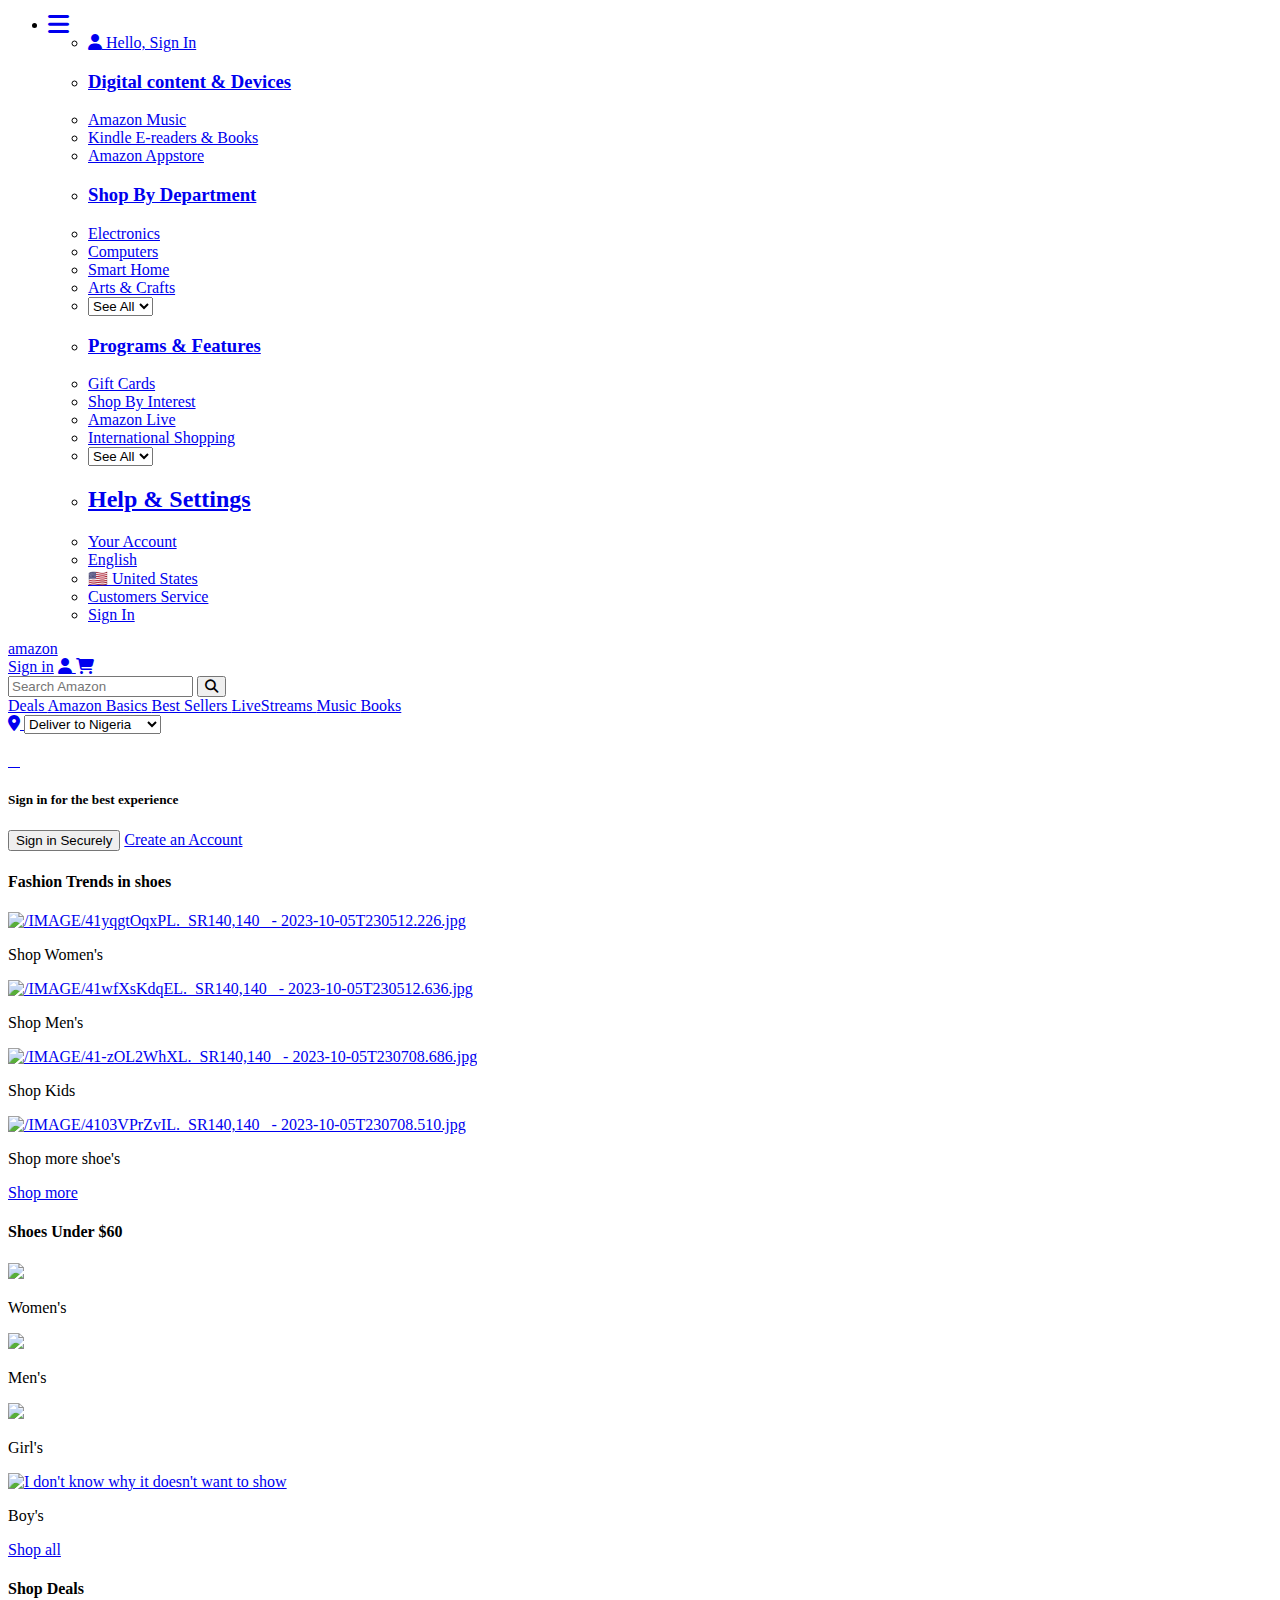
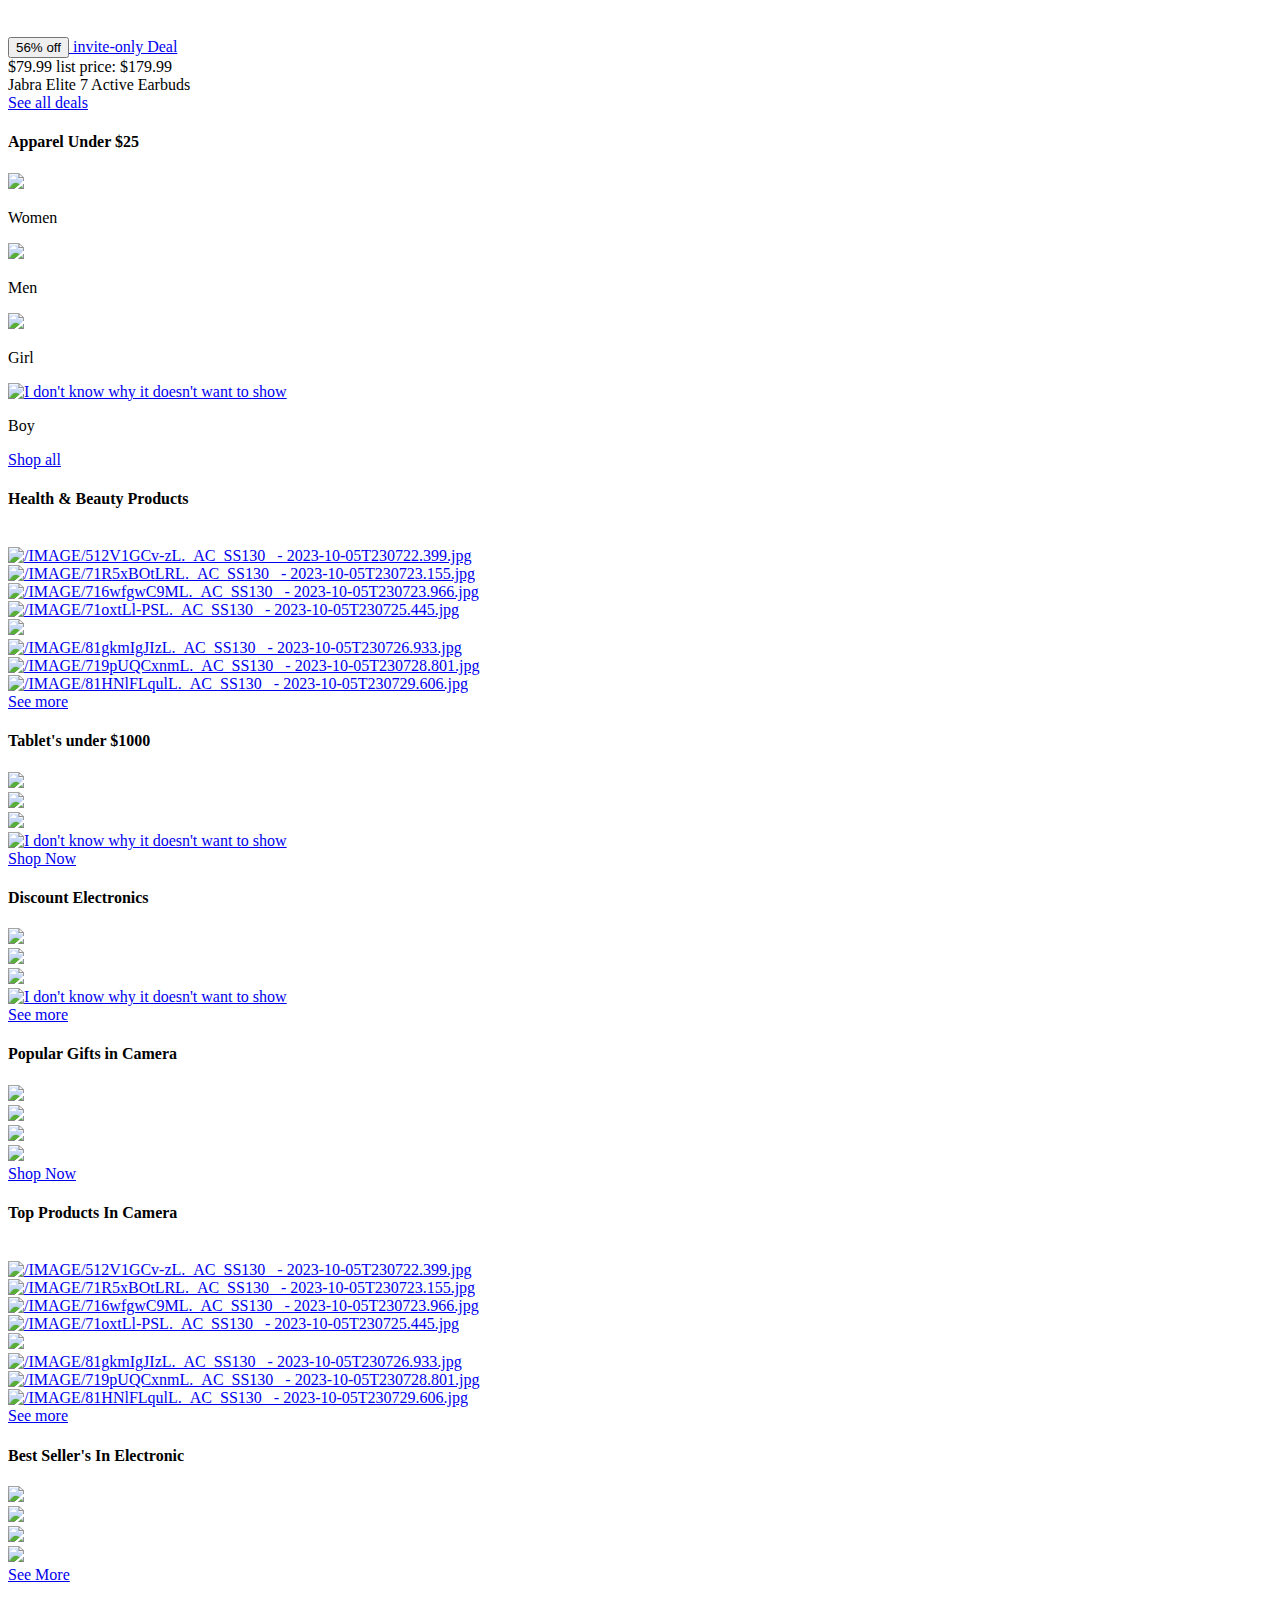
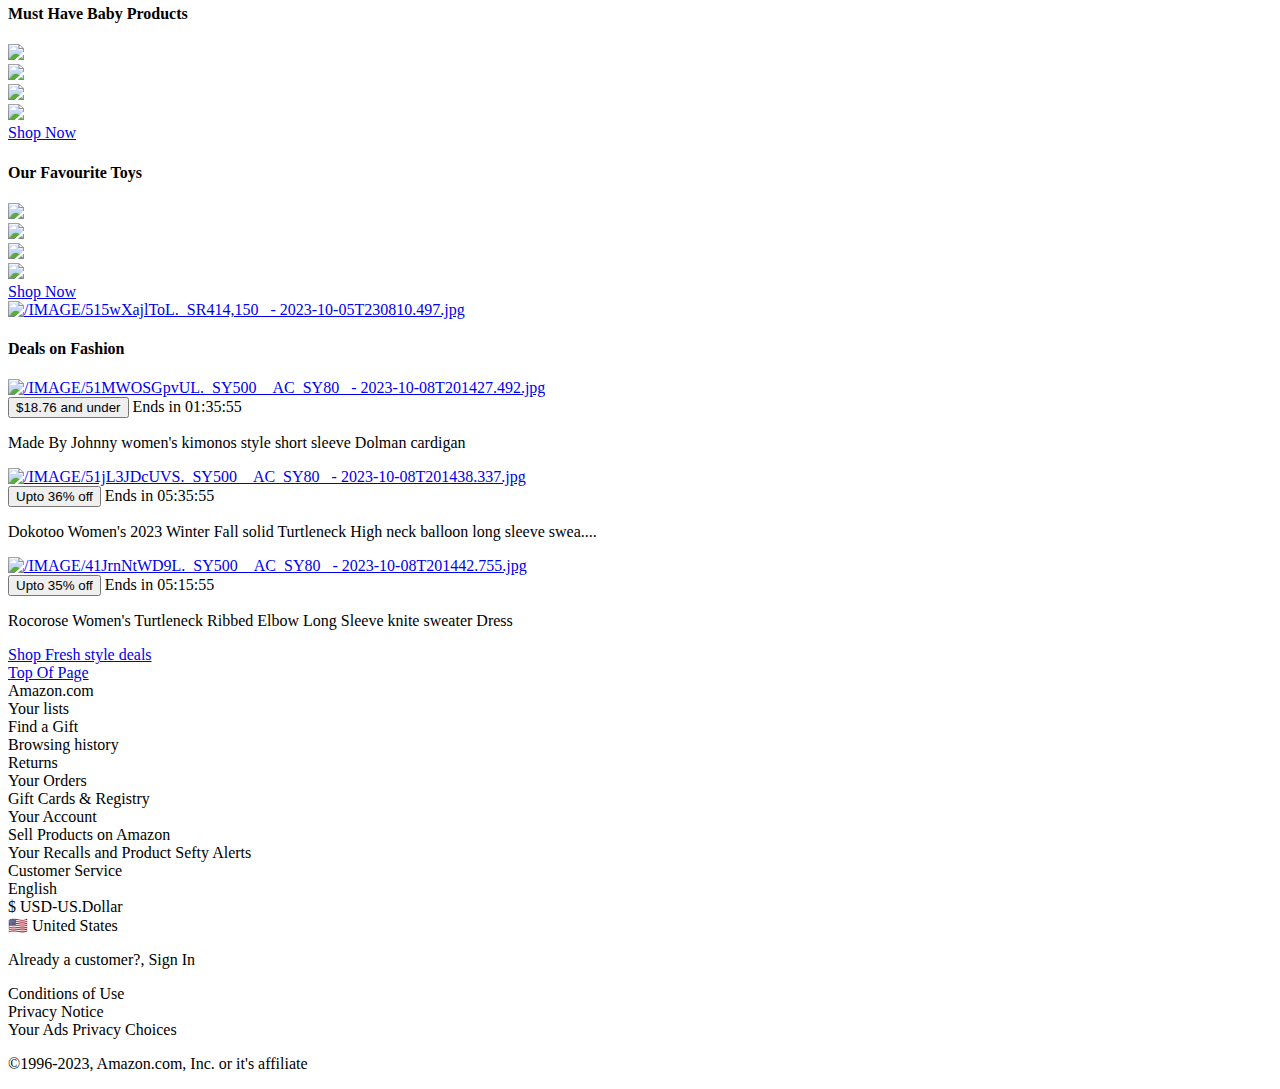
==== index.html @ 9508f8d6 "Rename amazon.html to index.html" ====
<!DOCTYPE html>
<html>

<head>
  <meta charset="UTF-8">
  <meta name="viewport" content="width=device-width, initial-scale=1">
  <link rel="stylesheet" href="/CSS/amazon.css">
  <link rel="stylesheet" href="/CSS/amazon-side-bar.css">
   <link rel="stylesheet" href="https://cdnjs.cloudflare.com/ajax/libs/font-awesome/6.4.2/css/all.min.css"/>
  <title>amazon</title>
</head>

<body>
  
  <!---------------------------------------
  I CREATED ONE DIV THAT CONTAINS 3 DIV INSIDE.
  WHICH IS MY NAVBAR, SEARCH-BAR AND HEADER
  ----------------------------------------->
<div class="container">
  <div class="nav">
    <!------------------------------
    MY NAVBAR HAS TWO DIV INSIDE
    WHICH IS NAVBAR-1 & NAVBAR-2
    -------------------------------->
    
    <div class="navbar-1">
      <div>
        <ul>
        <li class="navbar-">
          
          <a href="#" class="">
            <i class="fa-solid fa-bars fa-xl"></i>
          </a>
          <ul class="side-color">
            <li class="Signup-in-sidebar">
              <a href="#" class="user">
                 <i class="fa-solid fa-user">
                  </i>
                  <span> Hello, Sign In
                  </span>
              </a>
            </li>
   <!------- 
   FIRST BOX
   --------->
            <div class="box-nav-1">
             <li>
              <a href="#">
                <h3> Digital content & Devices
                </h3>
              </a>
            </li>
             <li>
              <a href="#"> Amazon Music </a>
            </li>
             <li>
              <a href="#"> Kindle E-readers & Books
              </a>
            </li>
             <li>
                <a href="#"> Amazon Appstore </a>
            </li>
            </div>
    <!------------------------
      SECOND BOX STARTS
    -------------------------->
            <div class="box-nav-2">
             <li>
              <a href="#"> 
                 <h3> Shop By   Department
                 </h3> 
              </a>
            </li>
             <li>
              <a href="#"> Electronics </a>
            </li>
             <li>
              <a href="#"> Computers </a>
            </li>
             <li>
              <a href="#"> Smart Home </a>
            </li>
             <li>
              <a href="#"> Arts & Crafts
              </a>
            </li>
             <li>
              <a href="#">
                <select>
                  <option value="See All">
                    See All
                  </option>
                </select>
              </a>
            </li>
            </div>
            <div class="box-nav-2">
             <li>
              <a href="#">
                <h3>
                  Programs & Features 
                </h2>
              </a>
            </li>
             <li>
              <a href="#"> Gift Cards </a>
            </li>
             <li>
              <a href="#"> Shop By Interest
              </a>
            </li>
             <li>
              <a href="#"> Amazon Live </a>
            </li>
             <li>
              <a href="#"> International
               Shopping
              </a>
            </li>
             <li>
              <select>
                <option value="See All">See All
                </option>
              </select>
            </li>
            </div>
            <div class="box-nav-2">
             <li>
              <a href="#"> 
               <h2> Help & Settings </h2>
              </a>
            </li>
             <li>
              <a href="#"> Your Account </a>
            </li>
             <li>
              <a href="#"> English </a>
            </li>
             <li>
              <a href="#"> 
              🇺🇸 United States  
              </a>
            </li>
             <li>
              <a href="#"> 
              Customers Service 
              </a>
            </li>
             <li>
              <a href="#"> Sign In </a>
            </li>
          </ul>
        </li>
      </ul>
      </div>
      <div>
        <a href="#" class="logo"> amazon 
        </a>
      </div>
    </div>
    <div class="navbar-2">
      <a href="#"> Sign in</a>
      <a href="#">
        <i class="fa-solid fa-user"></i>
      </a>
      <a href="#">
        <i class="fa-solid fa-cart-shopping">
        </i> 
      </a>
    </div>
  </div>
  <!--------------------------------------
  MY SEARCH BAR
  -------------------------------------->
  <div class="search-bar">
    <input type="search" placeholder="Search Amazon ">
    <button type="submit">
        <i class="fa-solid fa-magnifying-glass">
    </i>
    </button>
  </div>
  <header class="head">
    <a href="#">
      Deals
    </a>
     <a href="#">
      Amazon Basics
    </a>
     <a href="#">
      Best Sellers
    </a>
     <a href="#">
      LiveStreams
    </a>
     <a href="#">
      Music
    </a>
     <a href="#">
      Books
    </a>
  </header>
</div>
<!--------------------------------------
               LOCATION
 ONLY ONE DIV WITH MULTIPLE SELECT OPTIONS 
-------------------------------------->
<div class="location">
  <a href="#">
      <i class="fa-solid fa-location-dot">
      </i>
  </a>
  <select class="locate">
    <option class=""> Deliver to Nigeria
    </option>
    <option class=""> Deliver to U.S
    </option>
    <option class=""> Deliver to U.K
    </option>
    <option class=""> Deliver to Canada 
    </option>
    <option class=""> Deliver to Australia
    </option>
    <option class=""> Deliver to Germany 
    </option>
    
  </select>
</div>

<!--------------------------------------
         FIRST IMAGE AND FIRST ROLL
-------------------------------------->
<div class="first-img">
  
  <a href="#">
    <img class="bkg-1" src="/IMAGE/background.jpeg" alt=""> 
  </a>
 
<div class="on-bkg">
    <a href="#">
    <img class="in-bkg" src="/IMAGE/download (1) (5).jpeg" alt="">
  </a>
  <a href="#">
    <img class="in-bkg" src="/IMAGE/download (1) (4).jpeg" alt="">
  </a>
  <a href="#">
    <img class="in-bkg" src="/IMAGE/download (1) (3).jpeg" alt="">
  </a>
  <a href="#">
    <img  class="in-bkg" src="/IMAGE/download (1) (2).jpeg" alt="">
  </a>
</div>
</div>

<!--------------------------------------
      SIGN IN & CREATE ACCOUNT DIV
-------------------------------------->
<div class="sign-in">
  <h5> Sign in for the best experience </h5>
 <button type="submit"> Sign in Securely
 </button>
 <a href="#"> Create an Account </a>
</div>

<!--------------------------------------
     GALLERY OR SHOWCASE OF PRODUCTS
     AVAILABLE FOR BUYERS 
-------------------------------------->


<div class="gallery-1">
   <div class="box">
     <h4> Fashion Trends in shoes </h4>
     <div class="in-box">
       <div>
         <a href="#">
           <img src="/IMAGE/41yqgtOqxPL._SR140,140_ - 2023-10-05T230512.226.jpg" alt="/IMAGE/41yqgtOqxPL._SR140,140_ - 2023-10-05T230512.226.jpg">
         </a>
         <p>Shop Women's </p>
       </div>
       <div>
         <a href="#">
           <img src="/IMAGE/41wfXsKdqEL._SR140,140_ - 2023-10-05T230512.636.jpg" alt="/IMAGE/41wfXsKdqEL._SR140,140_ - 2023-10-05T230512.636.jpg">
         </a>
         <p> Shop Men's </p>
       </div>
     </div>
     <div class="in-box">
       <div>
         <a href="#">
           <img src="/IMAGE/41-zOL2WhXL._SR140,140_ - 2023-10-05T230708.686.jpg" alt="/IMAGE/41-zOL2WhXL._SR140,140_ - 2023-10-05T230708.686.jpg">
         </a>
        <p> Shop Kids </p>
       </div>
       <div>
         <a href="#">
           <img src="/IMAGE/4103VPrZvIL._SR140,140_ - 2023-10-05T230708.510.jpg" alt="/IMAGE/4103VPrZvIL._SR140,140_ - 2023-10-05T230708.510.jpg">
         </a>
         <p> Shop more shoe's</p>
       </div>
     </div>
     <span>
       <a href="#"> Shop more </a>
     </span>
   </div>
   <!---------------------------------
       SECOND BOX BUT I GAVE THEM SAME
       CLASS THAT'S SAME STYLING 
   ---------------------------------->
   
   <div class="box">
     <h4> Shoes Under $60 </h4>
     <div class="in-box">
       <div>
         <a href="#">
           <img src="/IMAGE/3170xCVr26L._SR140,140_ - 2023-10-05T230709.018.jpg">
         </a>
         <p> Women's </p>
       </div>
       <div>
         <a href="#">
           <img src="/IMAGE/61netzbPw4L._SR140,140_.png.jpg">
         </a>
         <p>  Men's </p>
       </div>
     </div>
     <div class="in-box">
       <div>
         <a href="#">
           <img src="/IMAGE/31dhX4v0z6L._SR140,140_ - 2023-10-05T230711.641.jpg">
         </a>
        <p> Girl's </p>
       </div>
       <div>
         <a href="#">
           <img src="/IMAGE/31ANw+xlmCL._SR140,140_ - 2023-10-05T230713.730.jpg" alt="I don't know why it doesn't want to show">
         </a>
         <p> Boy's</p>
       </div>
     </div>
     <span>
       <a href="#"> Shop all </a>
     </span>
   </div>
   
   <!--------------------------------
     3RD BOX 
   ---------------------------------->
   
   <div class="box-3">
     <h4> Shop Deals</h4>
     <div class="earburd">
       <a href="#">
         <img src="/IMAGE/41WslKIDHaL._AC_SY230_ - 2023-10-05T230715.438.jpg" alt="">
       </a>
     </div>
     <div>
       <div class="inbox-3">
         <a href="#"> 
           <button type="submit">
             56% off
           </button>
         </a>
         <a href="#">
           invite-only Deal
         </a>
       </div>
        <div class="inbox-3s"> 
          $79.99 list price:
              <span>$179.99</span>
        </div>
       <div class="inbox-3s">
         Jabra Elite 7 Active Earbuds 
       </div>
     </div>
     <span>
       <a href="#"> See all deals  </a>
     </span>
   </div>
   <!--------------------------------
   4TH BOX SAME AS 1&2
   ---------------------------------->
   <div class="box">
     <h4> Apparel Under $25 </h4>
     <div class="in-box">
       <div>
         <a href="#">
           <img src="/IMAGE/31Of9cXB89L._SR140,140_ - 2023-10-05T230716.353.jpg">
         </a>
         <p> Women </p>
       </div>
       <div>
         <a href="#">
           <img src="/IMAGE/61t4RMEeDlL._SR140,140_ - 2023-10-05T230716.780.jpg">
         </a>
         <p>  Men </p>
       </div>
     </div>
     <div class="in-box">
       <div>
         <a href="#">
           <img src="/IMAGE/61GQiWq-84L._SR140,140_ - 2023-10-05T230717.099.jpg">
         </a>
        <p> Girl </p>
       </div>
       <div>
         <a href="#">
           <img src="/IMAGE/61VkgU12HoL._SR140,140_ - 2023-10-05T230717.793.jpg" alt="I don't know why it doesn't want to show">
         </a>
         <p> Boy </p>
       </div>
     </div>
     <span>
       <a href="#"> Shop all </a>
     </span>
   </div>
   
   <!-------------------------------------
            5TH SAME WITH 9TH BOX
   ------------------------------------->
   <div class="box">
     <h4> Health & Beauty Products </h4>
     <div class="in-box-5">
       <div class="in-box-5bkg">
         <a href="#">
           <img src="/IMAGE/61Kn597KGkL._AC_SS130_ - 2023-10-05T230720.346.jpg" alt="">
         </a>
       </div>
       <div class="in-box-5bkg">
         <a href="#">
           <img src="/IMAGE/512V1GCv-zL._AC_SS130_ - 2023-10-05T230722.399.jpg" alt="/IMAGE/512V1GCv-zL._AC_SS130_ - 2023-10-05T230722.399.jpg">
         </a>
       </div>
       <div class="in-box-5bkg">
         <a href="#">
           <img src="/IMAGE/71R5xBOtLRL._AC_SS130_ - 2023-10-05T230723.155.jpg" alt="/IMAGE/71R5xBOtLRL._AC_SS130_ - 2023-10-05T230723.155.jpg">
         </a>
       </div>
     </div>
     <div class="in-box-5">
       <div class="in-box-5bkg">
         <a href="#">
           <img src="/IMAGE/716wfgwC9ML._AC_SS130_ - 2023-10-05T230723.966.jpg" alt="/IMAGE/716wfgwC9ML._AC_SS130_ - 2023-10-05T230723.966.jpg">
         </a>
       </div>
       <div class="in-box-5bkg">
         <a href="#">
           <img src="/IMAGE/71oxtLl-PSL._AC_SS130_ - 2023-10-05T230725.445.jpg" alt="/IMAGE/71oxtLl-PSL._AC_SS130_ - 2023-10-05T230725.445.jpg">
         </a>
       </div>
       <div class="in-box-5bkg">
         <a href="#">
           <img src="/IMAGE/61qBrVK+i0L._AC_SS130_ - 2023-10-05T230726.320.jpg">
         </a>
       </div>
     </div>
     <div class="in-box-5">
       <div class="in-box-5bkg">
         <a href="#">
           <img src="/IMAGE/81gkmIgJIzL._AC_SS130_ - 2023-10-05T230726.933.jpg" alt="/IMAGE/81gkmIgJIzL._AC_SS130_ - 2023-10-05T230726.933.jpg">
         </a>
       </div>
       <div class="in-box-5bkg">
         <a href="#">
           <img src="/IMAGE/719pUQCxnmL._AC_SS130_ - 2023-10-05T230728.801.jpg" alt="/IMAGE/719pUQCxnmL._AC_SS130_ - 2023-10-05T230728.801.jpg">
         </a>
       </div>
       <div class="in-box-5bkg">
         <a href="#">
           <img src="/IMAGE/81HNlFLqulL._AC_SS130_ - 2023-10-05T230729.606.jpg" alt="/IMAGE/81HNlFLqulL._AC_SS130_ - 2023-10-05T230729.606.jpg">
         </a>
       </div>
     </div>
     <span>
       <a href="#"> See more</a>
     </span>
   </div>
   
   <!--------------------------------
    6TH BOX SAME TO 8TH,10th To 12th
   ---------------------------------->
      <div class="box">
     <h4> Tablet's under $1000</h4>
     <div class="in-box-6">
       <div class="in-box-6bkg">
         <a href="#">
           <img src="/IMAGE/61uHJ+pWHSL._AC_SY200_ - 2023-10-05T230731.244.jpg">
         </a>
       </div>
       <div class="in-box-6bkg">
         <a href="#">
           <img src="/IMAGE/81cDWPM4g7L._AC_SY200_ - 2023-10-05T230731.806.jpg">
         </a>
       </div>
     </div>
     <div class="in-box-6">
       <div class="in-box-6bkg">
         <a href="#">
           <img src="/IMAGE/719TQzVYvIL._AC_SY200_ - 2023-10-05T230733.222.jpg">
         </a>
       </div>
       <div class="in-box-6bkg">
         <a href="#">
           <img src="/IMAGE/4163VZUEVjL._AC_SY200_ - 2023-10-05T230733.916.jpg" alt="I don't know why it doesn't want to show">
         </a>
       </div>
     </div>
     <span>
       <a href="#"> Shop Now</a>
     </span>
   </div>
   
   <!--------------------------------
           7TH BOX SAME TO 8TH&6TH
   ---------------------------------->
   
   <div class="box">
     <h4> Discount Electronics </h4>
     <div class="in-box-6">
       <div class="in-box-6bkg">
         <a href="#">
           <img src="/IMAGE/51gjMtOQYoL._AC_SY200_ - 2023-10-05T230736.029.jpg">
         </a>
       </div>
       <div class="in-box-6bkg">
         <a href="#">
           <img src="/IMAGE/613ntyrMEdL._AC_SY200_ - 2023-10-05T230737.191.jpg">
         </a>
       </div>
     </div>
     <div class="in-box-6">
       <div class="in-box-6bkg">
         <a href="#">
           <img src="/IMAGE/51MiWoHlRXL._AC_SY200_ - 2023-10-05T230738.204.jpg">
         </a>
       </div>
       <div class="in-box-6bkg">
         <a href="#">
           <img src="/IMAGE/51r8ko5WAvL._AC_SY200_ - 2023-10-05T230739.130.jpg" alt="I don't know why it doesn't want to show">
         </a>
       </div>
     </div>
     <span>
       <a href="#"> See more </a>
     </span>
   </div>
   
   <!--------------------------------
       8TH BOX SAME TO 7TH & 6TH
   ---------------------------------->
   
   <div class="box">
     <h4> Popular Gifts in Camera</h4>
     <div class="in-box-6">
       <div class="in-box-6bkg">
         <a href="#">
           <img src="/IMAGE/81BCS8w0v9L._AC_SY200_ - 2023-10-05T230739.892.jpg">
         </a>
       </div>
       <div class="in-box-6bkg">
         <a href="#">
           <img src="/IMAGE/71DbaudYCGL._AC_SY200_ - 2023-10-05T230740.536.jpg">
         </a>
       </div>
     </div>
     <div class="in-box-6">
       <div class="in-box-6bkg">
         <a href="#">
           <img src="/IMAGE/71IV1+3trUL._AC_SY200_ - 2023-10-05T230744.102.jpg">
         </a>
       </div>
       <div class="in-box-6bkg">
         <a href="#">
           <img src="/IMAGE/71W1KvLH3sL._AC_SY200_ - 2023-10-05T230744.294.jpg">
         </a>
       </div>
     </div>
     <span>
       <a href="#"> Shop Now </a>
     </span>
   </div>
   
  <!-------------------------------------
            9TH SAME WITH 5TH BOX
   ------------------------------------->
   <div class="box">
     <h4> Top Products In Camera </h4>
     <div class="in-box-5">
       <div class="in-box-5bkg">
         <a href="#">
           <img src="/IMAGE/81hd-Uv787L._AC_SS130_ - 2023-10-05T230744.438.jpg" alt="">
         </a>
       </div>
       <div class="in-box-5bkg">
         <a href="#">
           <img src="/IMAGE/911UKZb5yNL._AC_SS130_ - 2023-10-05T230747.879.jpg" alt="/IMAGE/512V1GCv-zL._AC_SS130_ - 2023-10-05T230722.399.jpg">
         </a>
       </div>
       <div class="in-box-5bkg">
         <a href="#">
           <img src="/IMAGE/51IbIneFnoL._AC_SS130_ - 2023-10-08T142140.276.jpg" alt="/IMAGE/71R5xBOtLRL._AC_SS130_ - 2023-10-05T230723.155.jpg">
         </a>
       </div>
     </div>
     <div class="in-box-5">
       <div class="in-box-5bkg">
         <a href="#">
           <img src="/IMAGE/71qVAm22o7L._AC_SS130_ - 2023-10-05T230749.294.jpg" alt="/IMAGE/716wfgwC9ML._AC_SS130_ - 2023-10-05T230723.966.jpg">
         </a>
       </div>
       <div class="in-box-5bkg">
         <a href="#">
           <img src="/IMAGE/51We5oIVy-L._AC_SS130_ - 2023-10-05T230748.428.jpg" alt="/IMAGE/71oxtLl-PSL._AC_SS130_ - 2023-10-05T230725.445.jpg">
         </a>
       </div>
       <div class="in-box-5bkg">
         <a href="#">
           <img src="/IMAGE/61qBrVK+i0L._AC_SS130_ - 2023-10-05T230726.320.jpg">
         </a>
       </div>
     </div>
     <div class="in-box-5">
       <div class="in-box-5bkg">
         <a href="#">
           <img src="/IMAGE/81jUGQPb96L._AC_SS130_ - 2023-10-05T230750.555.jpg" alt="/IMAGE/81gkmIgJIzL._AC_SS130_ - 2023-10-05T230726.933.jpg">
         </a>
       </div>
       <div class="in-box-5bkg">
         <a href="#">
           <img src="/IMAGE/516GOgbe8KL._AC_SS130_ - 2023-10-05T230751.163.jpg" alt="/IMAGE/719pUQCxnmL._AC_SS130_ - 2023-10-05T230728.801.jpg">
         </a>
       </div>
       <div class="in-box-5bkg">
         <a href="#">
           <img src="/IMAGE/51nJAtGP1WL._AC_SS130_ - 2023-10-08T142142.462.jpg" alt="/IMAGE/81HNlFLqulL._AC_SS130_ - 2023-10-05T230729.606.jpg">
         </a>
       </div>
     </div>
     <span>
       <a href="#"> See more</a>
     </span>
   </div>
   <!--------------------------------
    10TH BOX SAME WITH 6th To 8TH.
          10th To 12th
   ---------------------------------->
   <div class="box">
     <h4> Best Seller's In Electronic </h4>
     <div class="in-box-6">
       <div class="in-box-6bkg">
         <a href="#">
           <img src="/IMAGE/71FhbNgJHnL._AC_SY200_ - 2023-10-05T230752.483.jpg">
         </a>
       </div>
       <div class="in-box-6bkg">
         <a href="#">
           <img src="/IMAGE/61gawIiuEBL._AC_SY200_ - 2023-10-05T230754.231.jpg">
         </a>
       </div>
     </div>
     <div class="in-box-6">
       <div class="in-box-6bkg">
         <a href="#">
           <img src="/IMAGE/711lDrVDlpL._AC_SY200_ - 2023-10-05T230754.542.jpg">
         </a>
       </div>
       <div class="in-box-6bkg">
         <a href="#">
           <img src="/IMAGE/71q-KKcG4aL._AC_SY200_ - 2023-10-05T230755.649.jpg">
         </a>
       </div>
     </div>
     <span>
       <a href="#"> See More</a>
     </span>
   </div>
   
      <!--------------------------------
       11TH BOX SAME WITH 6th To 8TH.
             10th & 12th
      ---------------------------------->
    <div class="box">
      <h4> Must Have Baby Products </h4>
        <div class="in-box-6">
          <div class="in-box-6bkg">
            <a href="#">
              <img src="/IMAGE/71V3-Bxqv2L._AC_SY200_ - 2023-10-05T230757.438.jpg">
            </a>
          </div>
          <div class="in-box-6bkg">
            <a href="#">
              <img src="/IMAGE/human.jpg">
            </a>
          </div>
        </div>
        <div class="in-box-6">
          <div class="in-box-6bkg">
            <a href="#">
              <img src="/IMAGE/71wNWtNb0sL._AC_SY200_ - 2023-10-05T230758.563.jpg">
            </a>
          </div>
          <div class="in-box-6bkg">
            <a href="#">
              <img src="/IMAGE/91MCnQ25QdL._AC_SY200_ - 2023-10-05T230759.569.jpg">
            </a>
          </div>
        </div>
        <span>
          <a href="#"> Shop Now </a>
        </span>
      </div>
      <!--------------------------------
       12TH BOX SAME WITH 6th To 8TH.
         10th To 11th
      ----------------------------------->
    <div class="box">
     <h4> Our Favourite Toys </h4>
      <div class="in-box-6">
        <div class="in-box-6bkg">
          <a href="#">
            <img src="/IMAGE/61-7daVNLSL._AC_SY200_ - 2023-10-05T230802.384.jpg">
          </a>
        </div>
        <div class="in-box-6bkg">
          <a href="#">
            <img src="/IMAGE/bluetoy.jpg">
          </a>
        </div>
      </div>
      <div class="in-box-6">
        <div class="in-box-6bkg">
          <a href="#">
            <img src="/IMAGE/71G3zeFg0pL._AC_SY200_ - 2023-10-05T230805.999.jpg">
          </a>
        </div>
        <div class="in-box-6bkg">
          <a href="#">
            <img src="/IMAGE/71iQwT1fk8L._AC_SY200_ - 2023-10-05T230806.489.jpg">
          </a>
        </div>
      </div>
      <span>
        <a href="#"> Shop Now</a>
      </span>
    </div>
</div>  
<div class="second-bkg">
  <a href="#">
    <img src="/IMAGE/515wXajlToL._SR414,150_ - 2023-10-05T230810.497.jpg" alt="/IMAGE/515wXajlToL._SR414,150_ - 2023-10-05T230810.497.jpg">
  </a>
</div>

<!---------------------------------------
.      LAST BOX BEFORE FOOTER
---------------------------------------->
<div class="b4-footer">
  <h4> Deals on Fashion </h4>
  <div class="box-in-b4">
    <div class="b4-img">
      <a href="#">
        <img src="/IMAGE/51MWOSGpvUL._SY500__AC_SY80_ - 2023-10-08T201427.492.jpg" alt="/IMAGE/51MWOSGpvUL._SY500__AC_SY80_ - 2023-10-08T201427.492.jpg">
      </a>
    </div>
    <div class="b4-text">
       <button type="action">
         $18.76 and under
       </button>
       <span> Ends in 01:35:55</span>
       <p> Made By Johnny women's kimonos style short sleeve Dolman cardigan
       </p>
    </div>
  </div>
  <div class="box-in-b4">
    <div class="b4-img">
      <a href="#">
        <img src="/IMAGE/51jL3JDcUVS._SY500__AC_SY80_ - 2023-10-08T201438.337.jpg" alt="/IMAGE/51jL3JDcUVS._SY500__AC_SY80_ - 2023-10-08T201438.337.jpg">
      </a>
    </div>
    <div class="b4-text">
      <button type="action">
        Upto 36% off 
      </button>
      <span> Ends in 05:35:55</span>
      <p>
        Dokotoo Women's 2023 Winter Fall solid Turtleneck High neck balloon long sleeve swea....
      </p>
    </div>
  </div>
  <div class="box-in-b4">
    <div class="b4-img">
      <a href="#">
        <img src="/IMAGE/41JrnNtWD9L._SY500__AC_SY80_ - 2023-10-08T201442.755.jpg" alt="/IMAGE/41JrnNtWD9L._SY500__AC_SY80_ - 2023-10-08T201442.755.jpg">
      </a>
    </div>
    <div class="b4-text">
      <button type="action">
        Upto 35% off
      </button>
      <span> Ends in 05:15:55</span>
      <p> Rocorose Women's Turtleneck Ribbed Elbow Long Sleeve knite sweater Dress</p>
    </div>
  </div>
  <span>
    <a href="#">
      Shop Fresh style deals
    </a>
  </span>
</div>

<!-------------------------------------
           MY FOOTER
       END OF AMAZON CLONE 
------------------------------------------>

<footer>
  <div class="top-in-footer"> 
    <a href="#"> Top Of Page  </a>
  </div>
  <div class="flex-1-infooter">
    <div class="flex-div">
      <li> Amazon.com </li>
      <li> Your lists </li>
      <li> Find a Gift </li>
      <li> Browsing history </li>
      <li> Returns </li>
    </div>
    <div>
      <li> Your Orders </li>
      <li> Gift Cards & Registry </li>
      <li> Your Account </li>
      <li> Sell Products on Amazon  </li>
      <li> Your Recalls and Product Sefty Alerts 
      </li>
      <li> Customer Service </li>
    </div>
  </div>
  <div class="last-footer">
    <div class="in-last-footer">
       <div> English </div>
       <div> $ USD-US.Dollar</div>
       <div> 🇺🇸 United States </div>
    </div>
    <p>
      Already a customer?, Sign In
    </p>
    <div class="in2-last-footer">
      <div> Conditions of Use </div>
      <div> Privacy Notice </div>
      <div> Your Ads Privacy Choices </div>
    </div>
    <p class="p2">
      ©1996-2023, Amazon.com, Inc. or it's affiliate 
    </p>
  </div>
</footer>
</body>
</html>
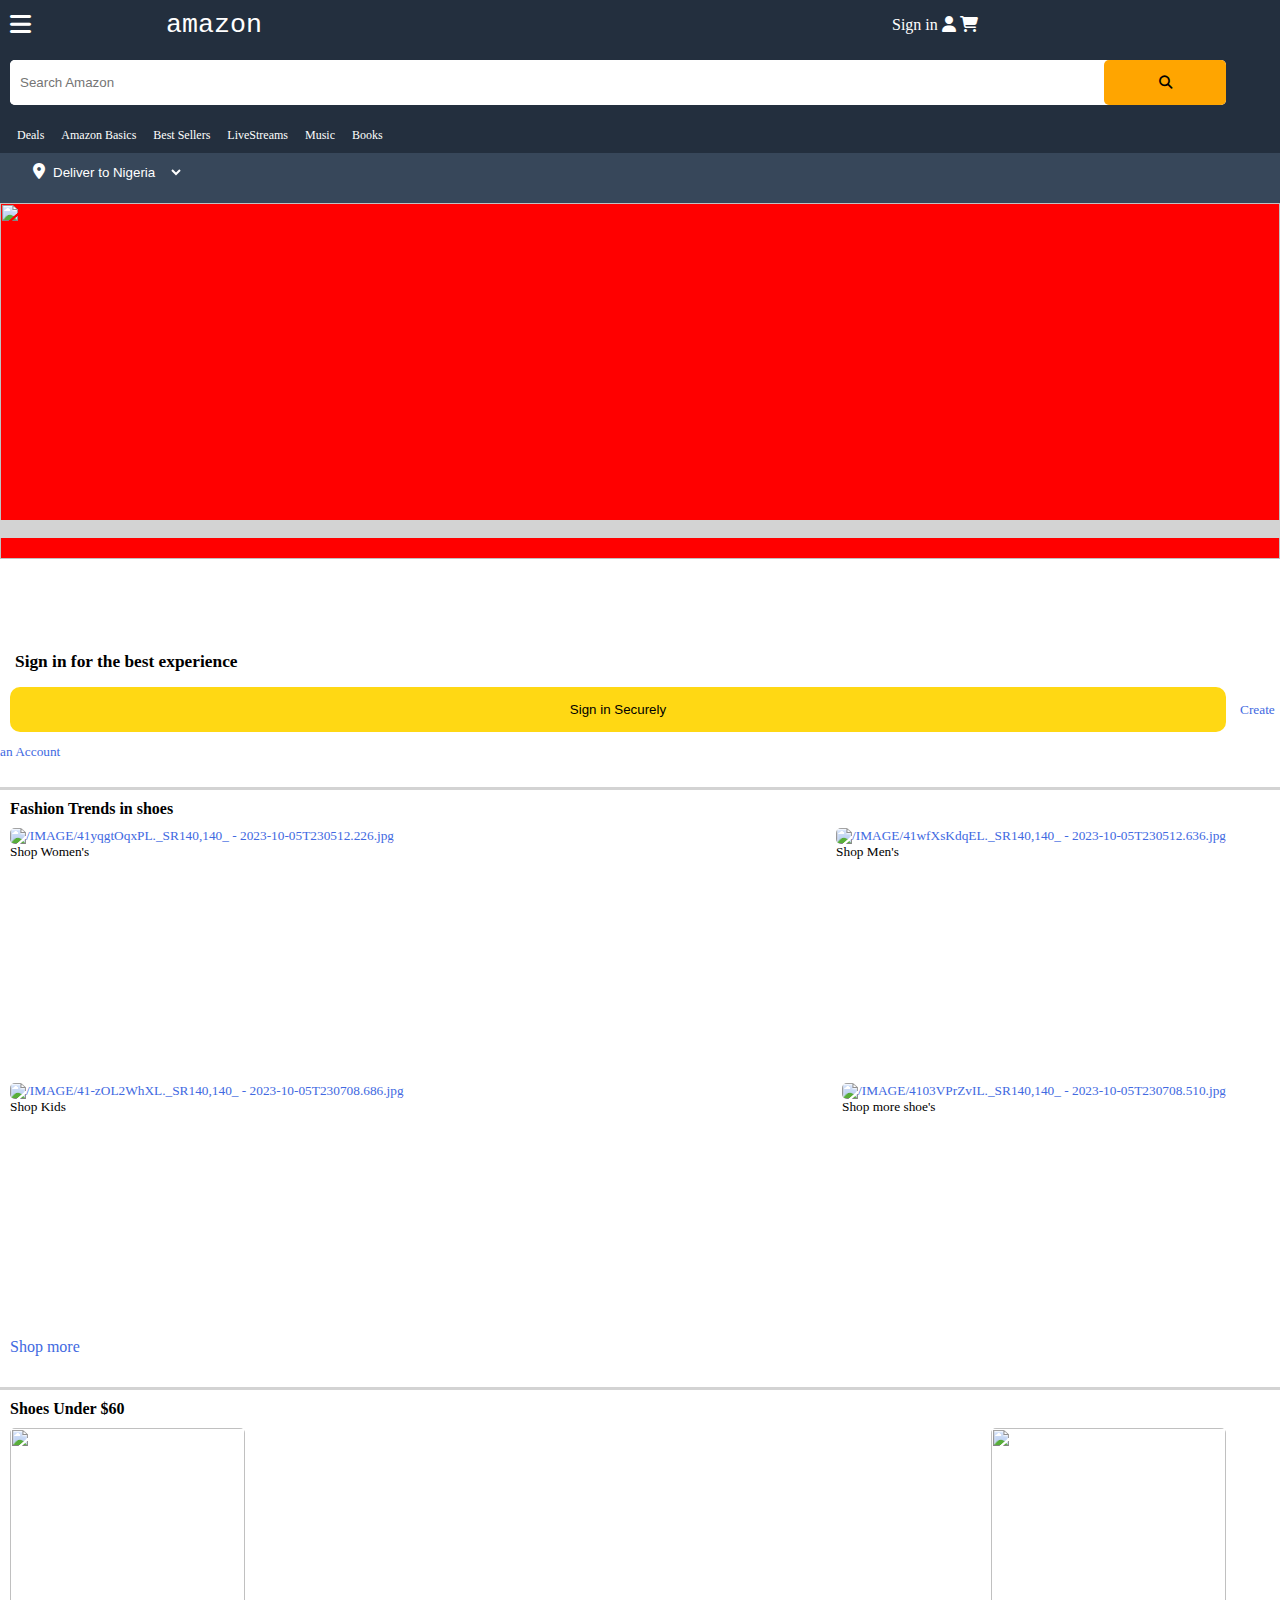
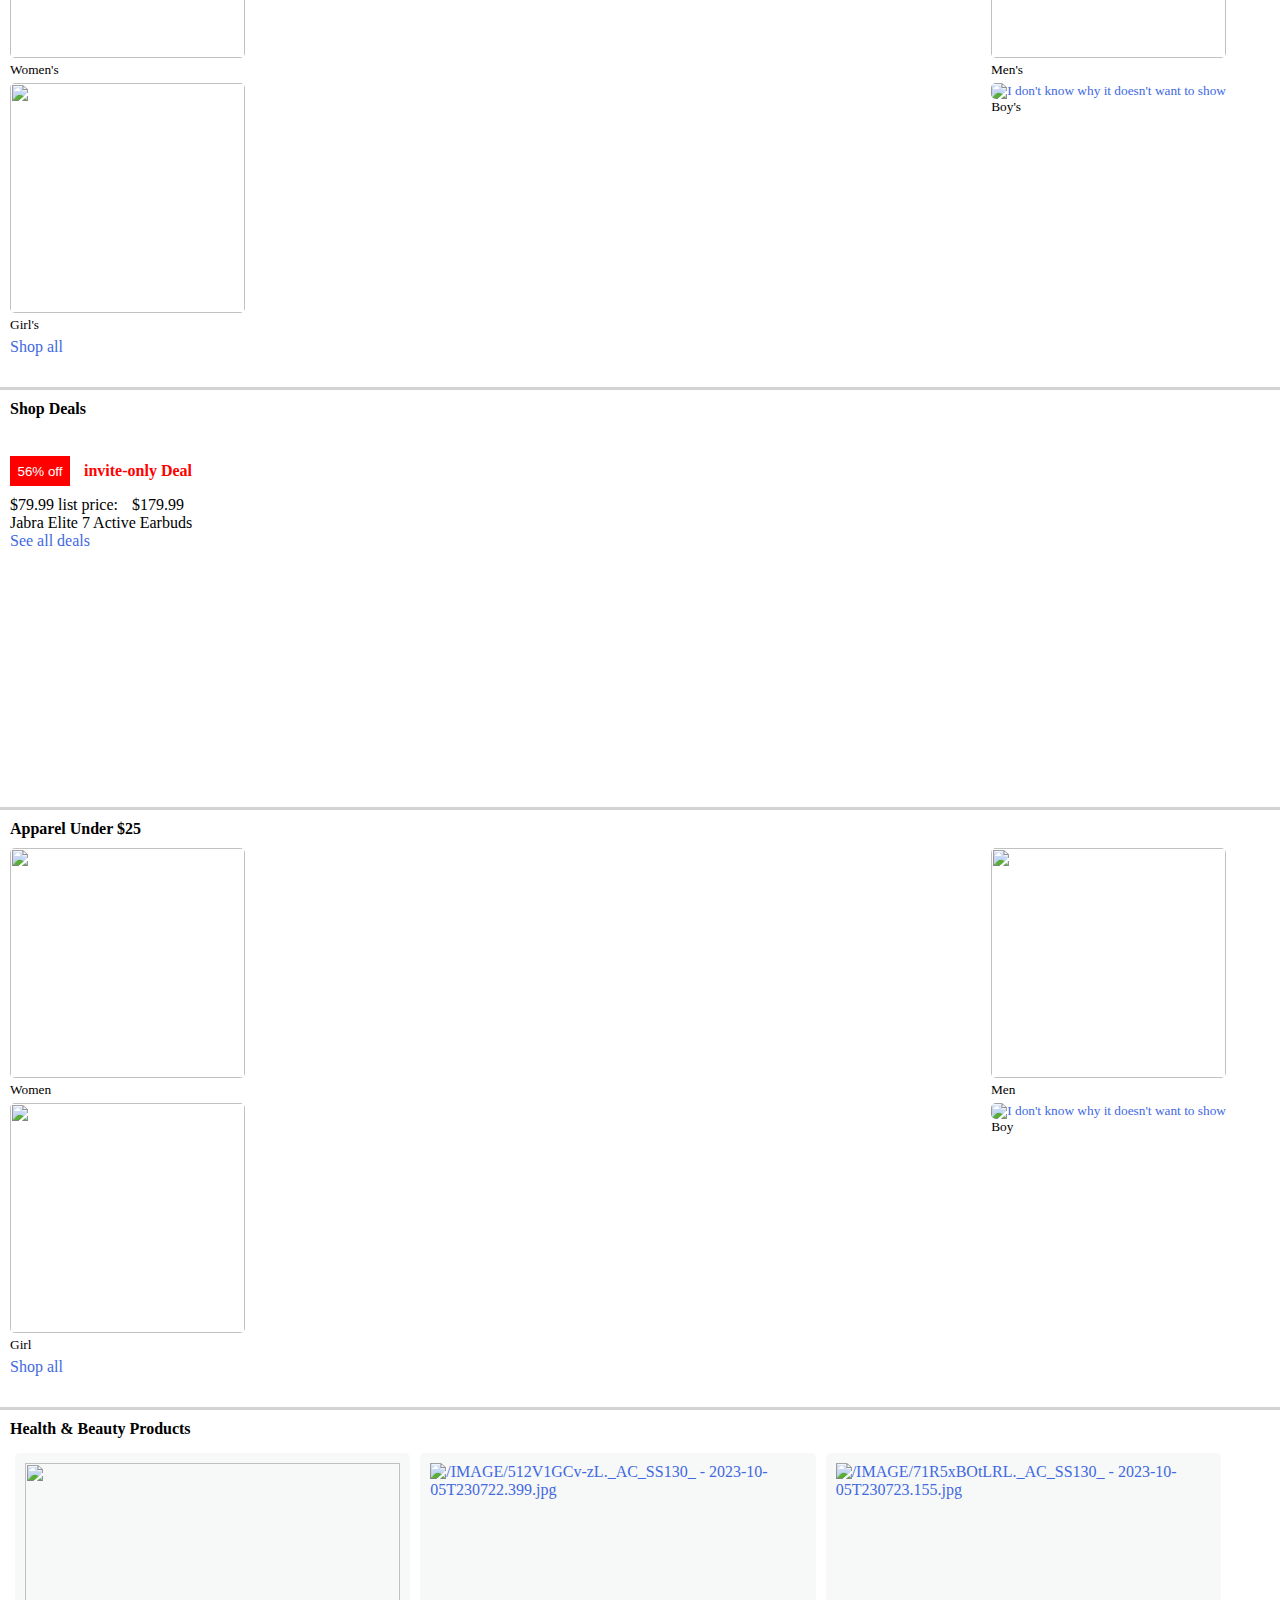
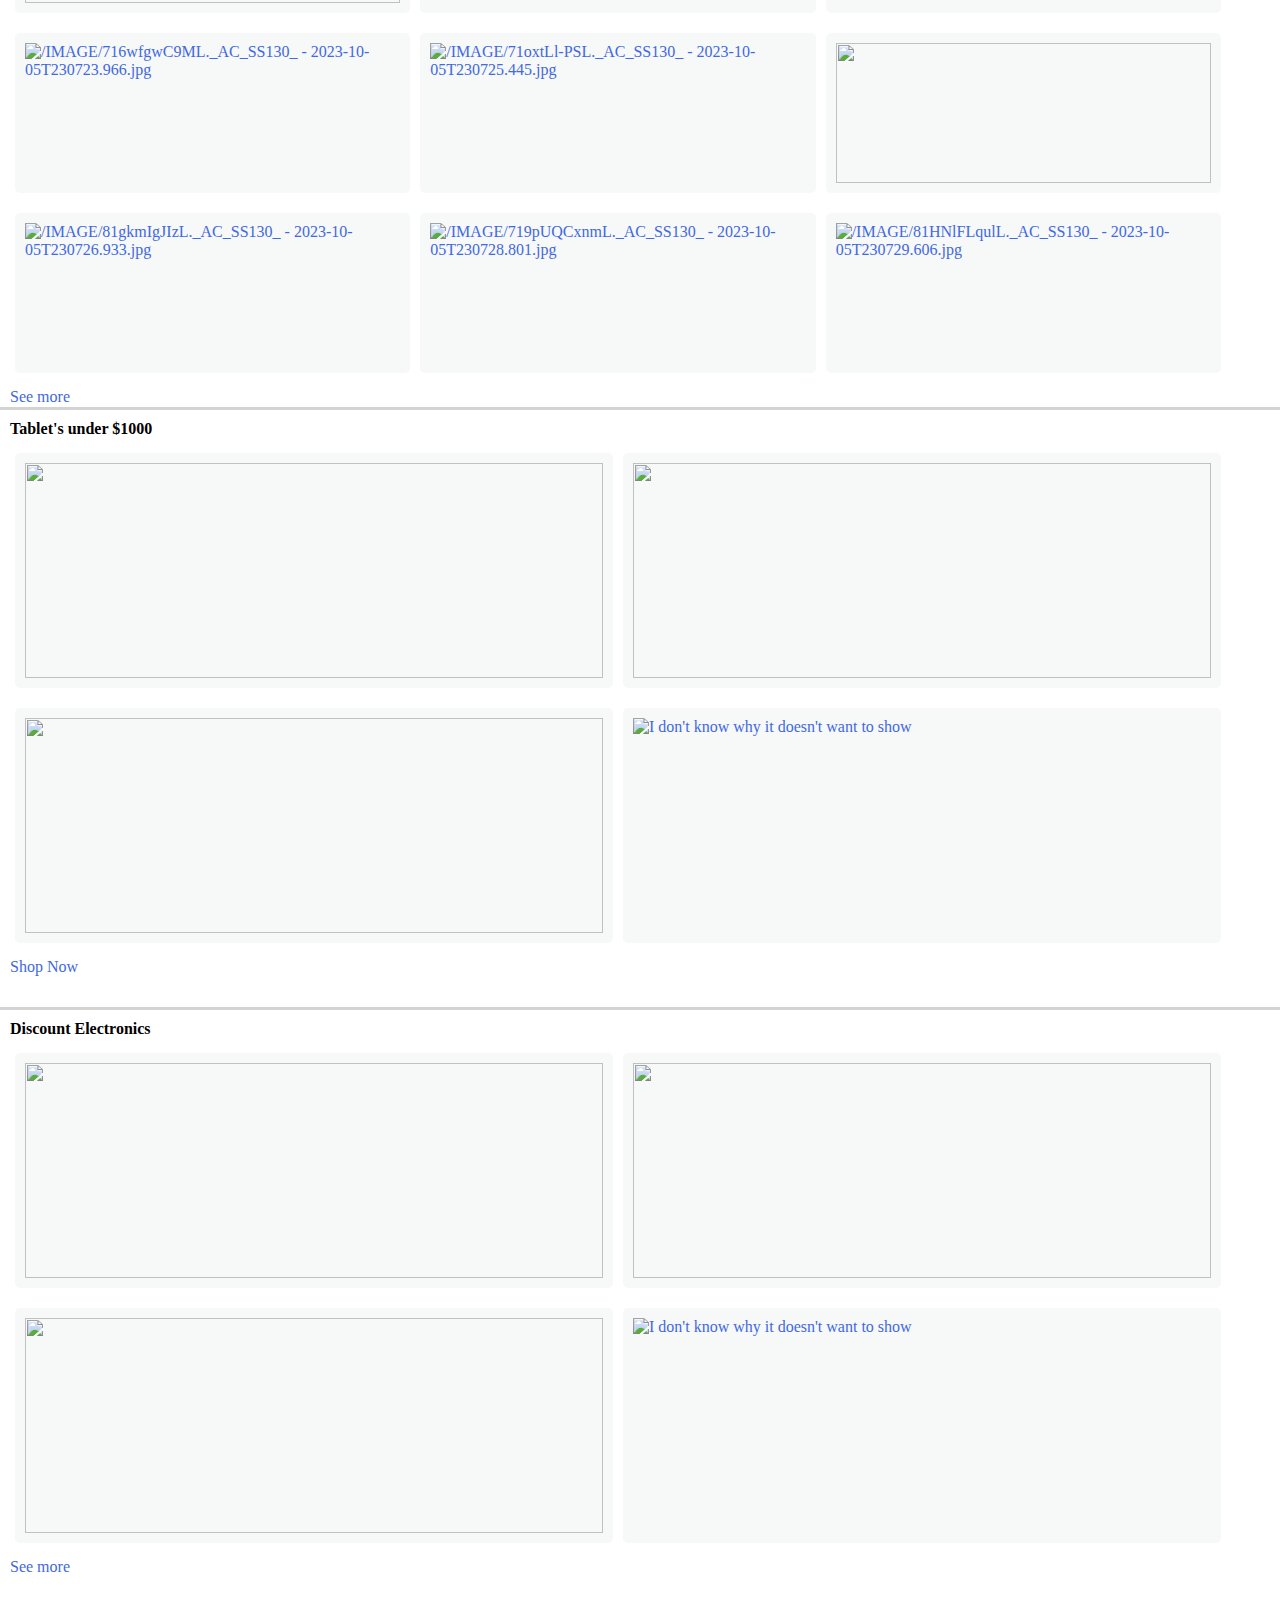
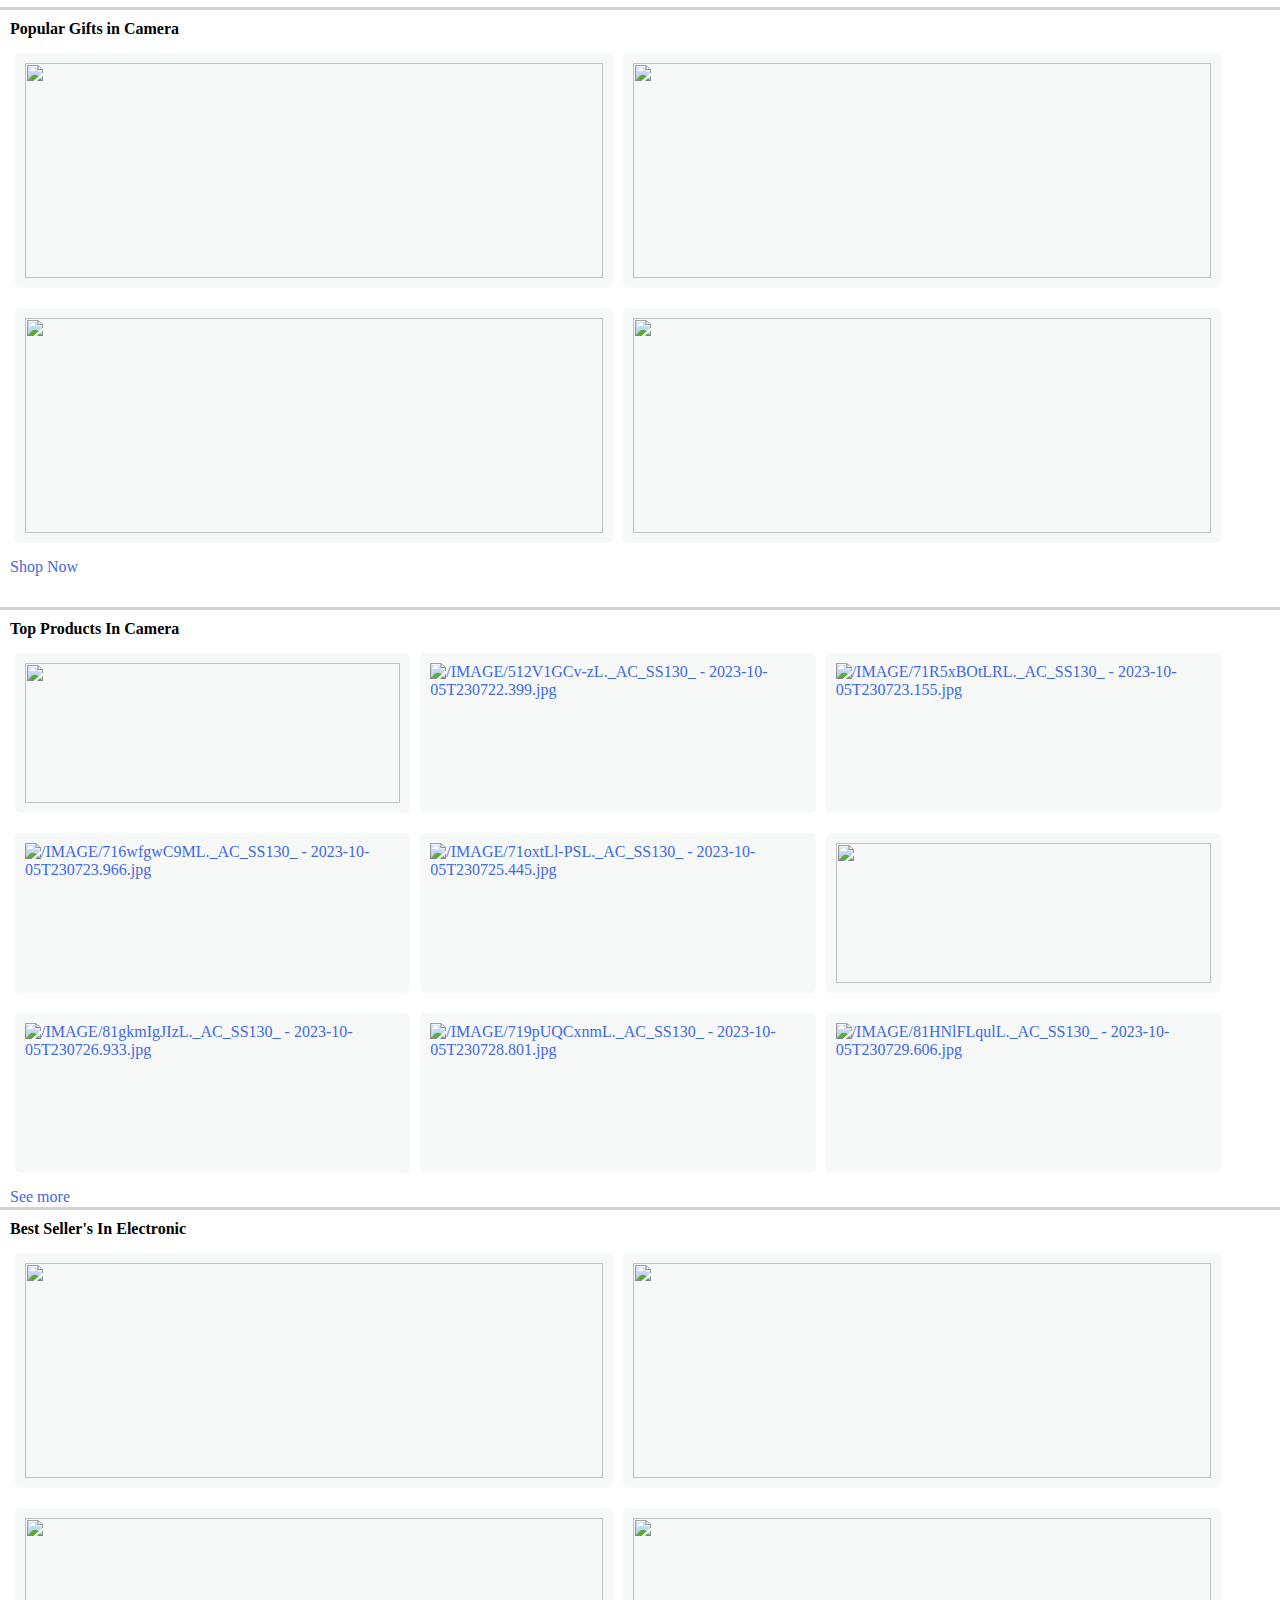
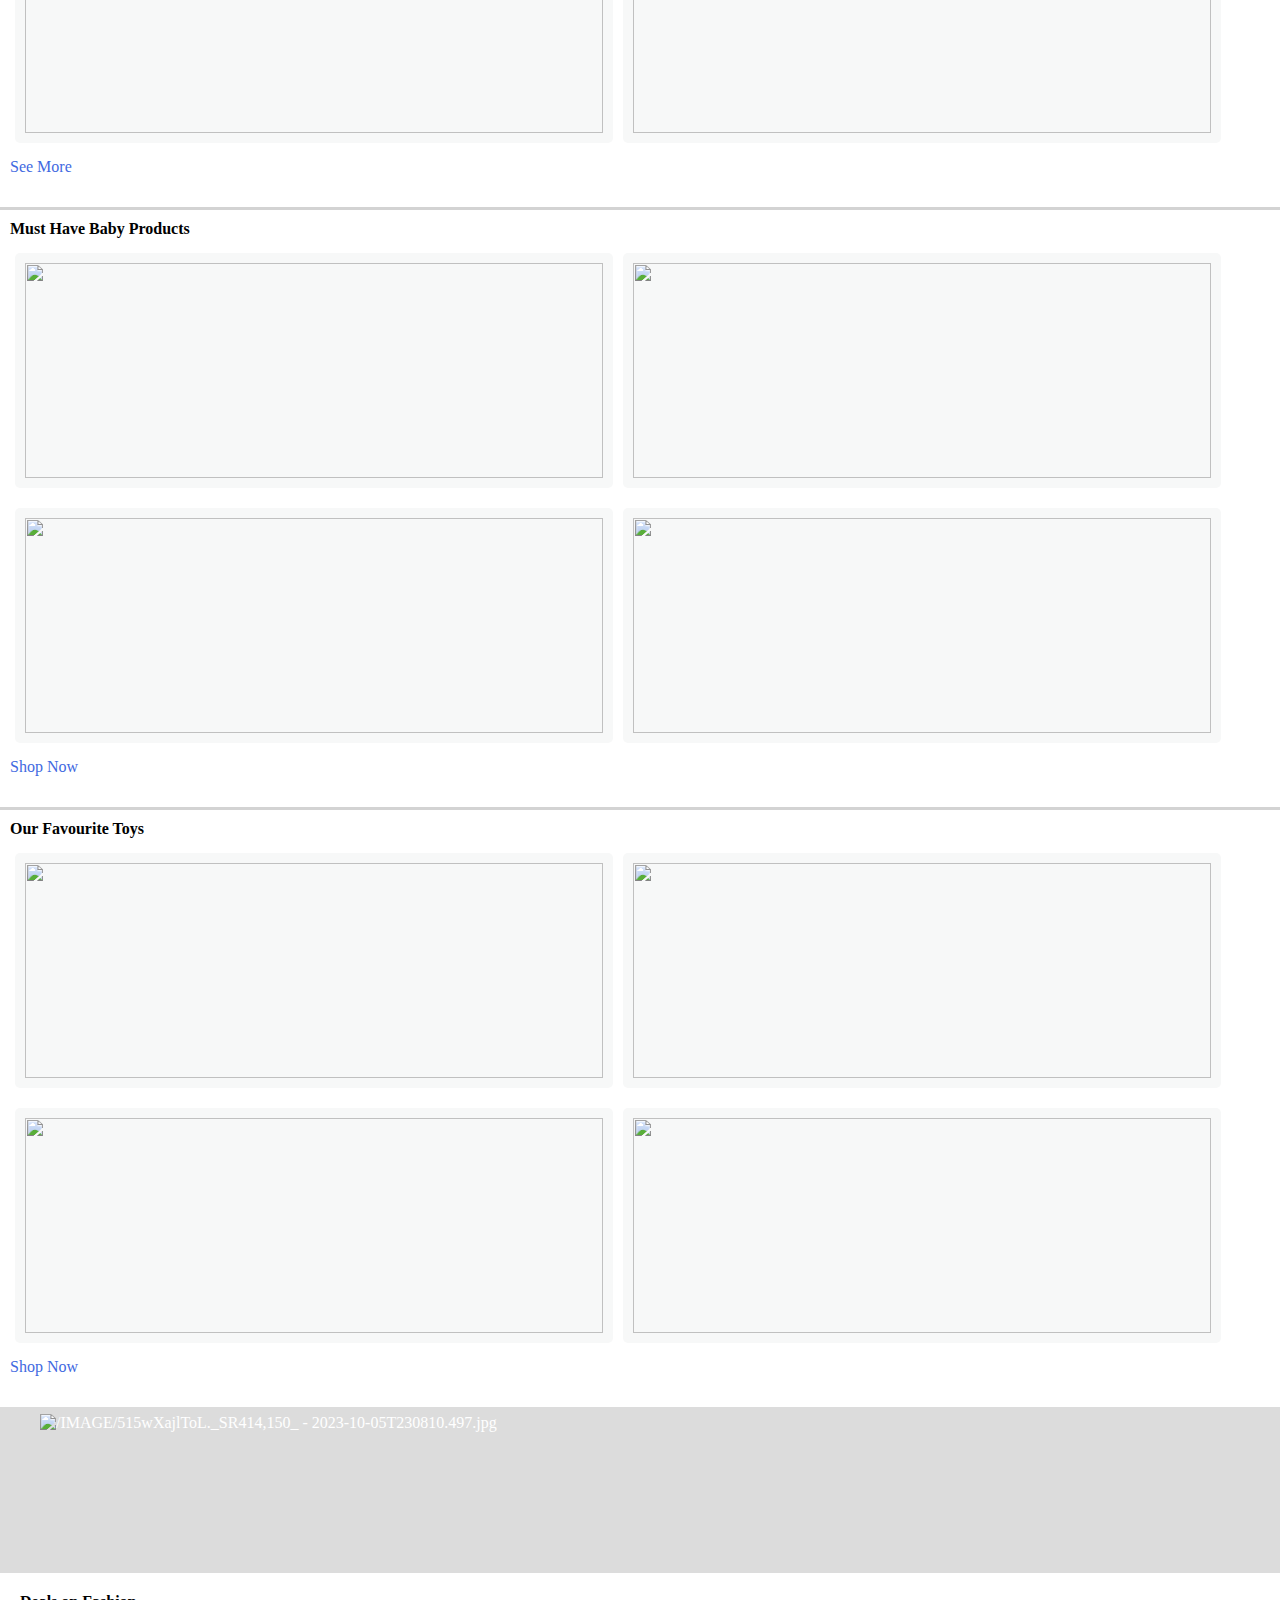
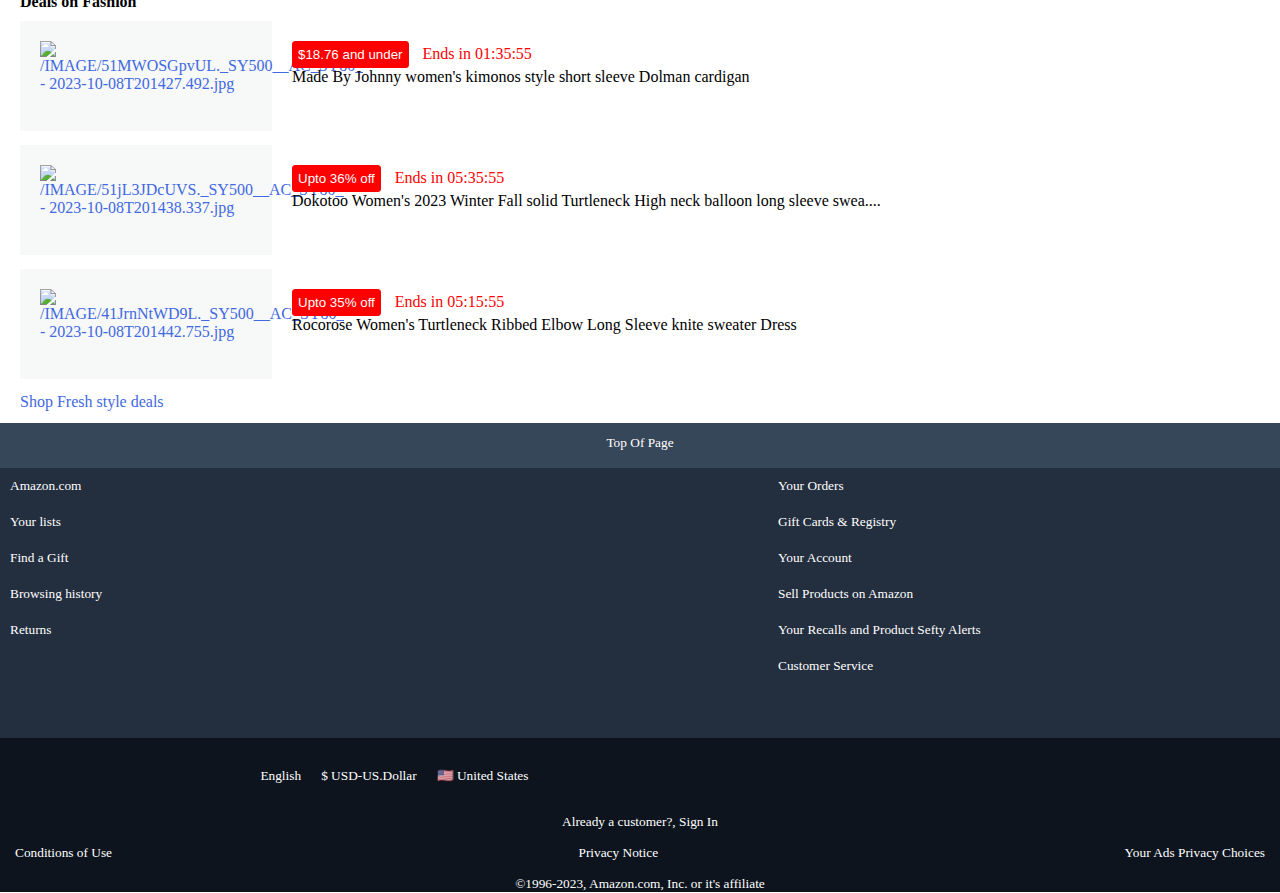
==== commit 9ce0e25d: "Update index.html" ====
--- a/index.html
+++ b/index.html
@@ -4,8 +4,8 @@
 <head>
   <meta charset="UTF-8">
   <meta name="viewport" content="width=device-width, initial-scale=1">
-  <link rel="stylesheet" href="/CSS/amazon.css">
-  <link rel="stylesheet" href="/CSS/amazon-side-bar.css">
+  <link rel="stylesheet" href="amazon.css">
+  <link rel="stylesheet" href="amazon-side-bar.css">
    <link rel="stylesheet" href="https://cdnjs.cloudflare.com/ajax/libs/font-awesome/6.4.2/css/all.min.css"/>
   <title>amazon</title>
 </head>
--- a/amazon.css
+++ b/amazon.css
@@ -0,0 +1,395 @@
+*{
+  padding:0;
+  margin:0;
+  box-sizing: border-box;
+}
+body{
+background-color:white
+}
+/*--------------------------------------
+               NAVBAR 
+--------------------------------------*/
+.container{
+  width:100%;
+  
+  background-color:#232F3E;
+  color:white;
+}
+.nav{
+  width: 100%;
+  padding: 10px;
+  display: flex;
+  align-items: center;
+  justify-content:space-between ;
+}
+.navbar-1{
+  width:20%;
+  align-items: center;
+  display: flex;
+  justify-content: space-between;
+}
+.navbar-2{
+  width:30%;
+  justify-content: space-around;
+}
+.logo{
+  font-family: monospace;
+  font-size: 20pt;
+  font-weight: 500;
+}
+.search-bar{
+  width:95%;
+  height:45px;
+  margin:10px;
+  border-radius:5px;
+  display:flex;
+  background: white;
+  
+}
+.search-bar input{
+  width:90%;
+  height:45px;
+  padding:10px;
+  border: none;
+  border-radius:5px;
+}
+.search-bar button{
+  width:10%;
+  background-color:orange;
+  border:none;
+  border-radius: 5px;
+}
+.head{
+  width:100%;
+  padding:10px;
+  height:auto;
+  clear: both;
+}
+.head a{
+  margin: 7px;
+  font-size: 9pt;
+}
+
+/*--------------------------------------
+               LOCATION 
+--------------------------------------*/
+.location{
+  clear:both;
+  width:100%;
+  height:50px;
+  background-color: #37475A;
+  padding: 10px;
+  padding-left:33px;
+}
+select{
+  border:none;
+  background-color:#37475A;
+  color:white;
+}
+
+/*--------------------------------------
+        MY FIRST BACKGROUND IMAGE 
+--------------------------------------*/
+.first-img{
+  width: 100%;
+  height: 356px;
+  background: red;
+}
+.bkg-1{
+  width:100%;
+  height:356px;
+}
+.on-bkg{
+  width:100%;
+  position: absolute;
+  top:520px;
+  background-color:lightgrey;
+}
+.first-img .on-bkg .in-bkg{
+  width:120px;
+}
+/*--------------------------------------
+      SIGN IN & CREATE ACCOUNT DIV
+--------------------------------------*/
+.sign-in{
+  width:100%;
+  height:150px;
+  background-color: white;
+  margin-top: 78px;
+}
+.sign-in h5{
+  padding: 15px;
+  font-size: 13pt;
+}
+.sign-in button{
+  width: 95%;
+  height: 45px;
+  margin-left: 10px;
+  margin-bottom: 10px;
+  border:none;
+  border-radius: 10px;
+  background-color: #FFD814 ;
+  font-weight: 500;
+}
+.sign-in a{
+  color: royalblue;
+  font-size: 10pt;
+  font-weight: normal;
+  margin-top: 10px;
+  padding: 10px;
+}
+
+/*----------------------------------------
+           FIRST GALLERY BOX 
+ SAME STYLE APPLIED TO 1st, 2nd, 4th BOXES 
+-----------------------------------------*/
+
+.gallery-1{
+  width:100%;
+  height:px;
+}
+h4,span{
+  margin: 10px;
+}
+.box{
+  width:100%;
+  height:600px;
+  border-top:3px solid lightgrey;
+}
+.in-box{
+  width: 95%;
+  height:245px;
+  align-self: center;
+  display: flex;
+  justify-content: space-between;
+  font-size: 10pt;
+  margin:10px;
+}
+.in-box a img{
+  width:235px;
+  height:230px;
+  border-radius: 5px;
+}
+.box a{
+  color:royalblue;
+}
+
+/*--------------------------------------
+     DIFFERENT BOX ( BOX-3)
+--------------------------------------*/
+.box-3{
+  width:100%;
+  height:420px;
+  border-top: 3px solid lightgrey;
+}
+.earburd{
+  width:70%;
+  margin-left: 30%;
+}
+.box-3 button{
+  background-color:red;
+  color:white;
+  width: 60px;
+  height:30px;
+  border:none;
+  margin: 10px;
+}
+.box-3 .inbox-3 a{
+  color:red;
+  font-weight: bold;
+}
+.inbox-3s{
+  margin-left: 10px;
+}
+.box-3 span a{
+  color:royalblue;
+}
+
+/*--------------------------------------
+   5th & 9th BOX ONLY BOX WITH 9 BOXES 
+               INSIDE
+---------------------------------------*/
+.in-box-5{
+  width: 95%;
+  height:170px;
+  display: flex;
+  margin:10px;
+}
+.in-box-5 img{
+  width:100%;
+  height:100%;
+  padding:10px;
+}
+.in-box-5bkg{
+  width:100%;
+  background: #F7F8F8;
+  margin:5px;
+  border-radius:5px;
+}
+
+
+/*-------------------------------------
+FOR 6TH TO 8TH BOX AND FROM 10th TO 12th
+      THEY ARE DIFFERENT 
+---------------------------------------*/
+
+.in-box-6{
+  width: 95%;
+  height:245px;
+  display: flex;
+  margin: 10px;
+}
+.in-box-6 img{
+  width:100%;
+  height:100%;
+  padding:10px;
+}
+.in-box-6bkg{
+  width:100%;
+  background-color: #F7F8F8;
+  margin:5px;
+  border-radius:5px;
+}
+
+/*-----------------------------------------
+.      SECOND BACKGROUND IMAGE 
+------------------------------------------*/
+.second-bkg{
+  width:100%;
+  height:166px;
+  background-color: gainsboro;
+}
+.second-bkg img{
+  width:85%;
+  height:150px;
+  position: relative ;
+  left:40px;
+  margin-top: 7px;
+}
+
+/*-----------------------------------------
+BEFOR FOOTER THE LAST PART OF AMAZON 
+------------------------------------------*/
+
+.b4-footer{
+  width: 100%;
+  height:450px;
+  padding:10px;
+}
+.box-in-b4{
+  width:100%;
+  height:114px;
+  display:flex;
+  margin:10px;
+  
+}
+.b4-img{
+  width:20%;
+  height:110px;
+  background-color:#F7F8F8;
+  padding:20px;
+}
+.b4-text{
+  width:90%;
+  margin:20px;
+  
+}
+.box-in-b4 img{
+  width:100%;
+  height:100%;
+}
+.box-in-b4 button{
+  background-color:red;
+  color:white;
+  border:1px solid red;
+  border-radius:3px;
+  padding:5px;
+}
+.box-in-b4 span{
+  color:red;
+}
+.b4-footer a{
+  color:royalblue;
+}
+ /*---------------------------------------
+ FOOTER THE LAST PART OF SITE .....
+ BUT HERE I WILL BE STYLING THE TOP 
+ WITH DIFFERENT COLOR
+ -----------------------------------------*/
+footer{
+  width:100%;
+  height:100%;
+  background-color:#37475A;
+  
+}
+.top-in-footer{
+  width:100%;
+  height:45px;
+  background:#37475A;
+  color:white;
+  text-align: center;
+  padding-top:10px;
+}
+.top-in-footer a{
+  font-size:10pt;
+}
+.flex-1-infooter{
+  width:100%;
+  height:270px;
+  display:flex;
+  background:#232E3E;
+  justify-content: space-between;
+}
+.flex-1-infooter div{
+  width:40%;
+  height:100%
+}
+.flex-1-infooter div li{
+  padding:10px;
+  font-size: 10pt;
+}
+.last-footer{
+  width:100%;
+  height:100%;
+  background-color:#0D141E;
+  color:white;
+}
+.in-last-footer{
+  display: flex;
+  align-items: Center;
+  padding:20px;
+  margin-left:18%;
+  font-size:10pt;
+  font-weight:300;
+  text-align: center;
+}
+.in-last-footer div{
+  padding:10px;
+}
+footer p{
+  text-align: center;
+  font-size:10pt;
+}
+.in2-last-footer{
+  display: flex;
+  align-items: Center;
+  margin:15px;
+  font-size:10pt;
+  font-weight:300;
+  text-align: center;
+  justify-content: space-between;
+}
+.p2{
+  text-align: center;
+  font-size: 10pt;
+  font-weight:300;
+}
+/*--------------------------------------
+         LI & A DEFAULT STYLE
+--------------------------------------*/
+
+a, li{
+  text-decoration: none;
+  list-style: none;
+  color:white;
+}--- a/amazon-side-bar.css
+++ b/amazon-side-bar.css
@@ -0,0 +1,76 @@
+*{
+  margin:0;
+  padding:0;
+  box-sizing:border-box;
+}
+ul li ul{
+  color: black;
+  background-color:#fff;
+}
+ul li ul li a{
+  float:none;
+  color:black;
+}
+ul li ul{
+  display:none;
+
+}
+.Signup-in-sidebar{
+  background-color:#37475A;
+  color: white;
+  width:100%;
+  height:65px;
+  padding-top:30px;
+  padding-left:80px;
+  font-size:16pt;
+  font-weight:bold;
+  
+}
+.Signup-in-sidebar a{
+  color: white;
+}
+.box-nav-1{
+  width:100%;
+  height:300px;
+  padding-top:20px;
+  padding-left: 70px;
+}
+.box-nav-2{
+  overflow:scroll;
+  width:100%;
+  height:400px;
+  padding-top:20px;
+  padding-left: 70px;
+  border-top:2px solid gainsboro;
+}
+li ul li{
+  padding:20px;
+}
+li select{
+  background-color:white;
+  color:black;
+  border:none;
+}
+/*---------------------------------------
+           HOVER EFFECTS 
+-----------------------------------------*/
+ul li:hover ul{
+  display: block;
+  width:70%;
+  height:2000px;
+  border-radius: 10px;
+  margin-left:-45px;
+  margin-top:-70px;
+  position: absolute;
+  z-index: 100;
+}
+/*--------------------------------------
+           A HOVER EFFECTS
+      WHEN YOU HOVER ON ANY TEXT
+-------++--+------+-----------------------*/
+li ul li a:hover{
+  color:red;
+  padding-left: 20px;
+  transition: .5s;
+  border-bottom:1px solid green;
+}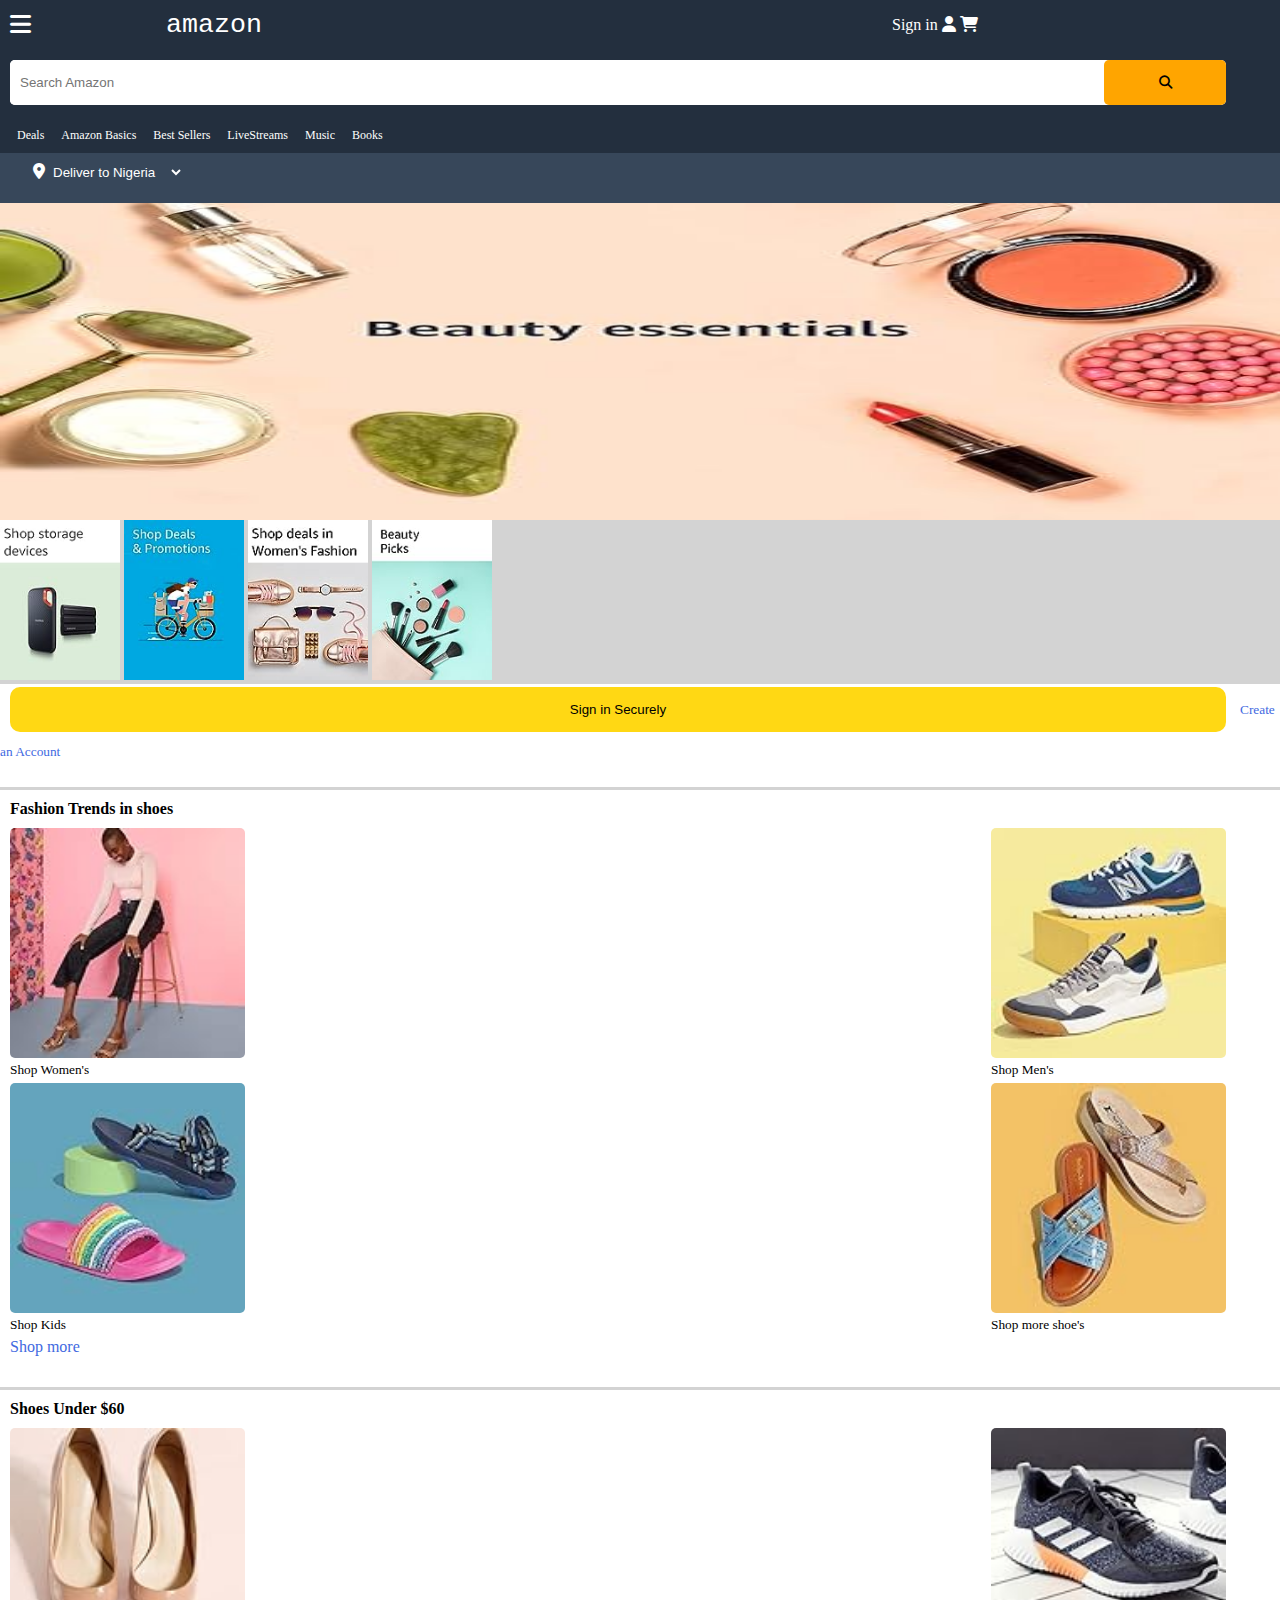
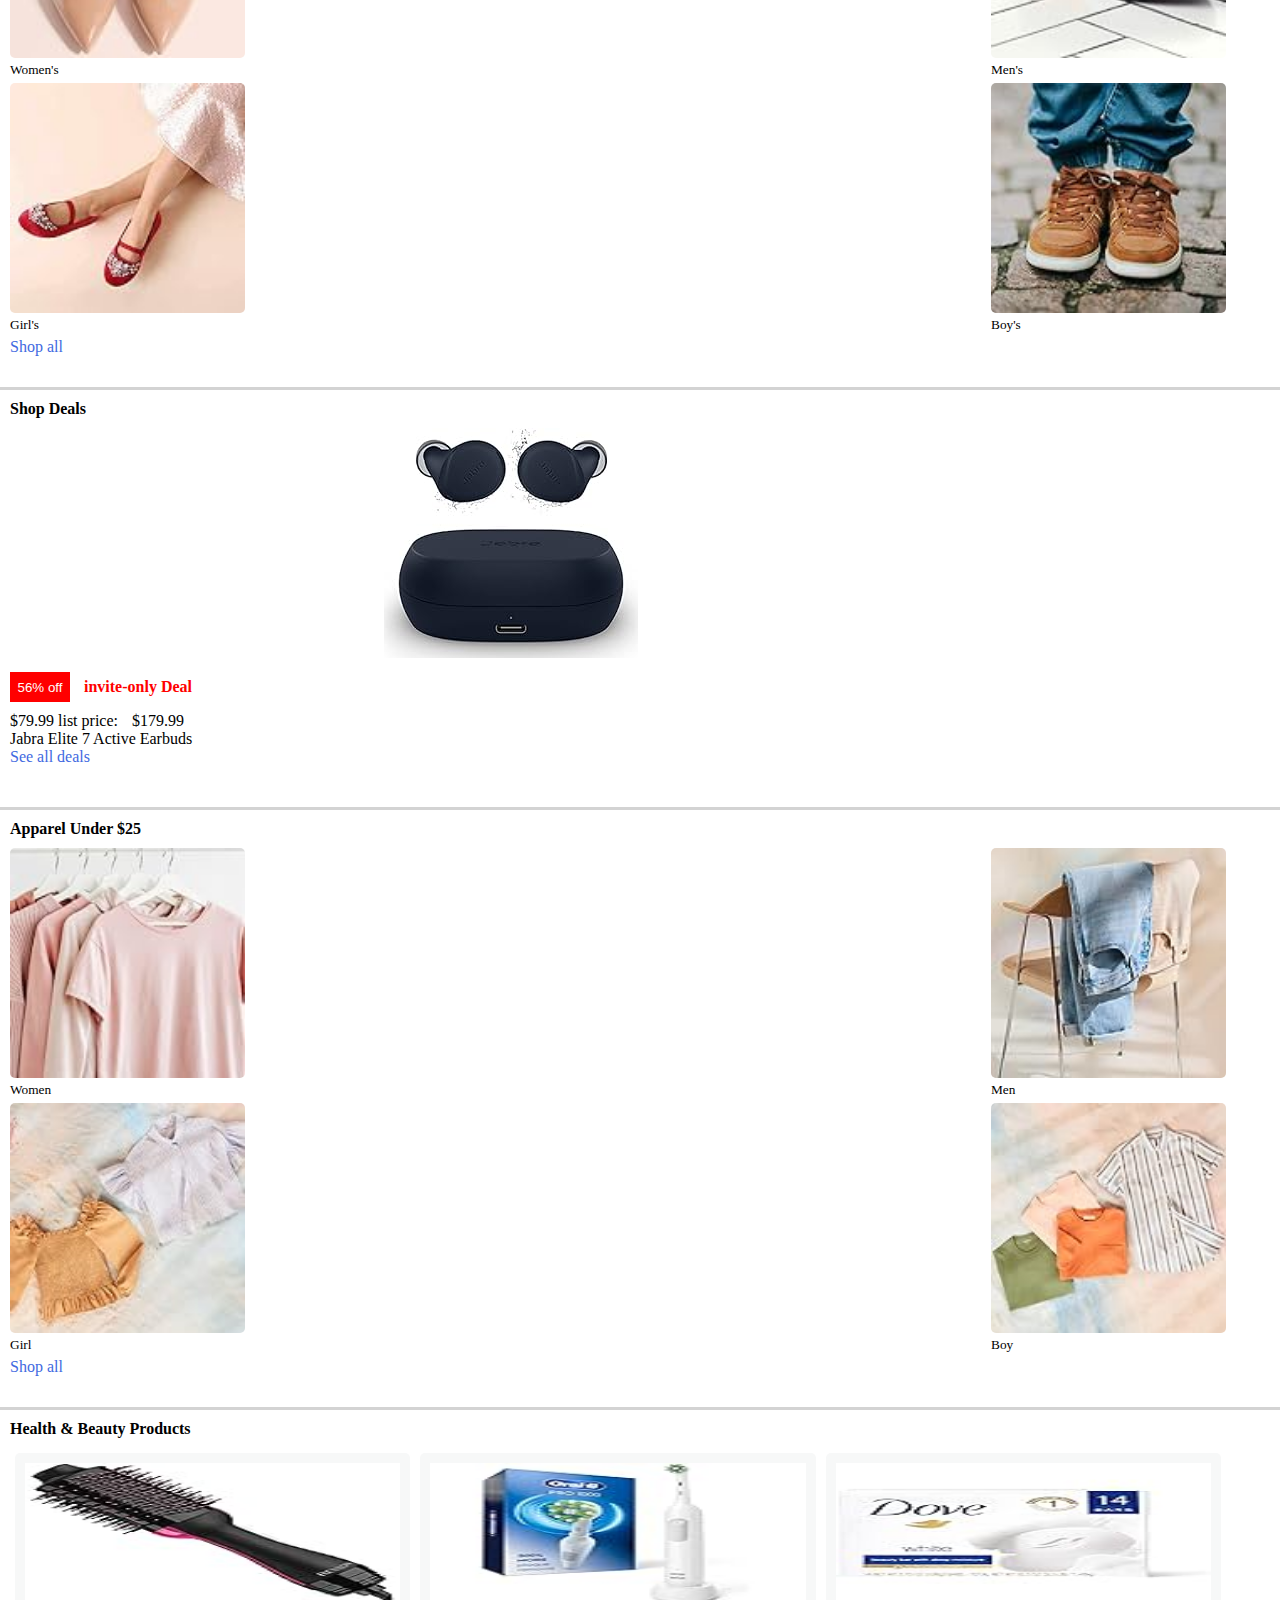
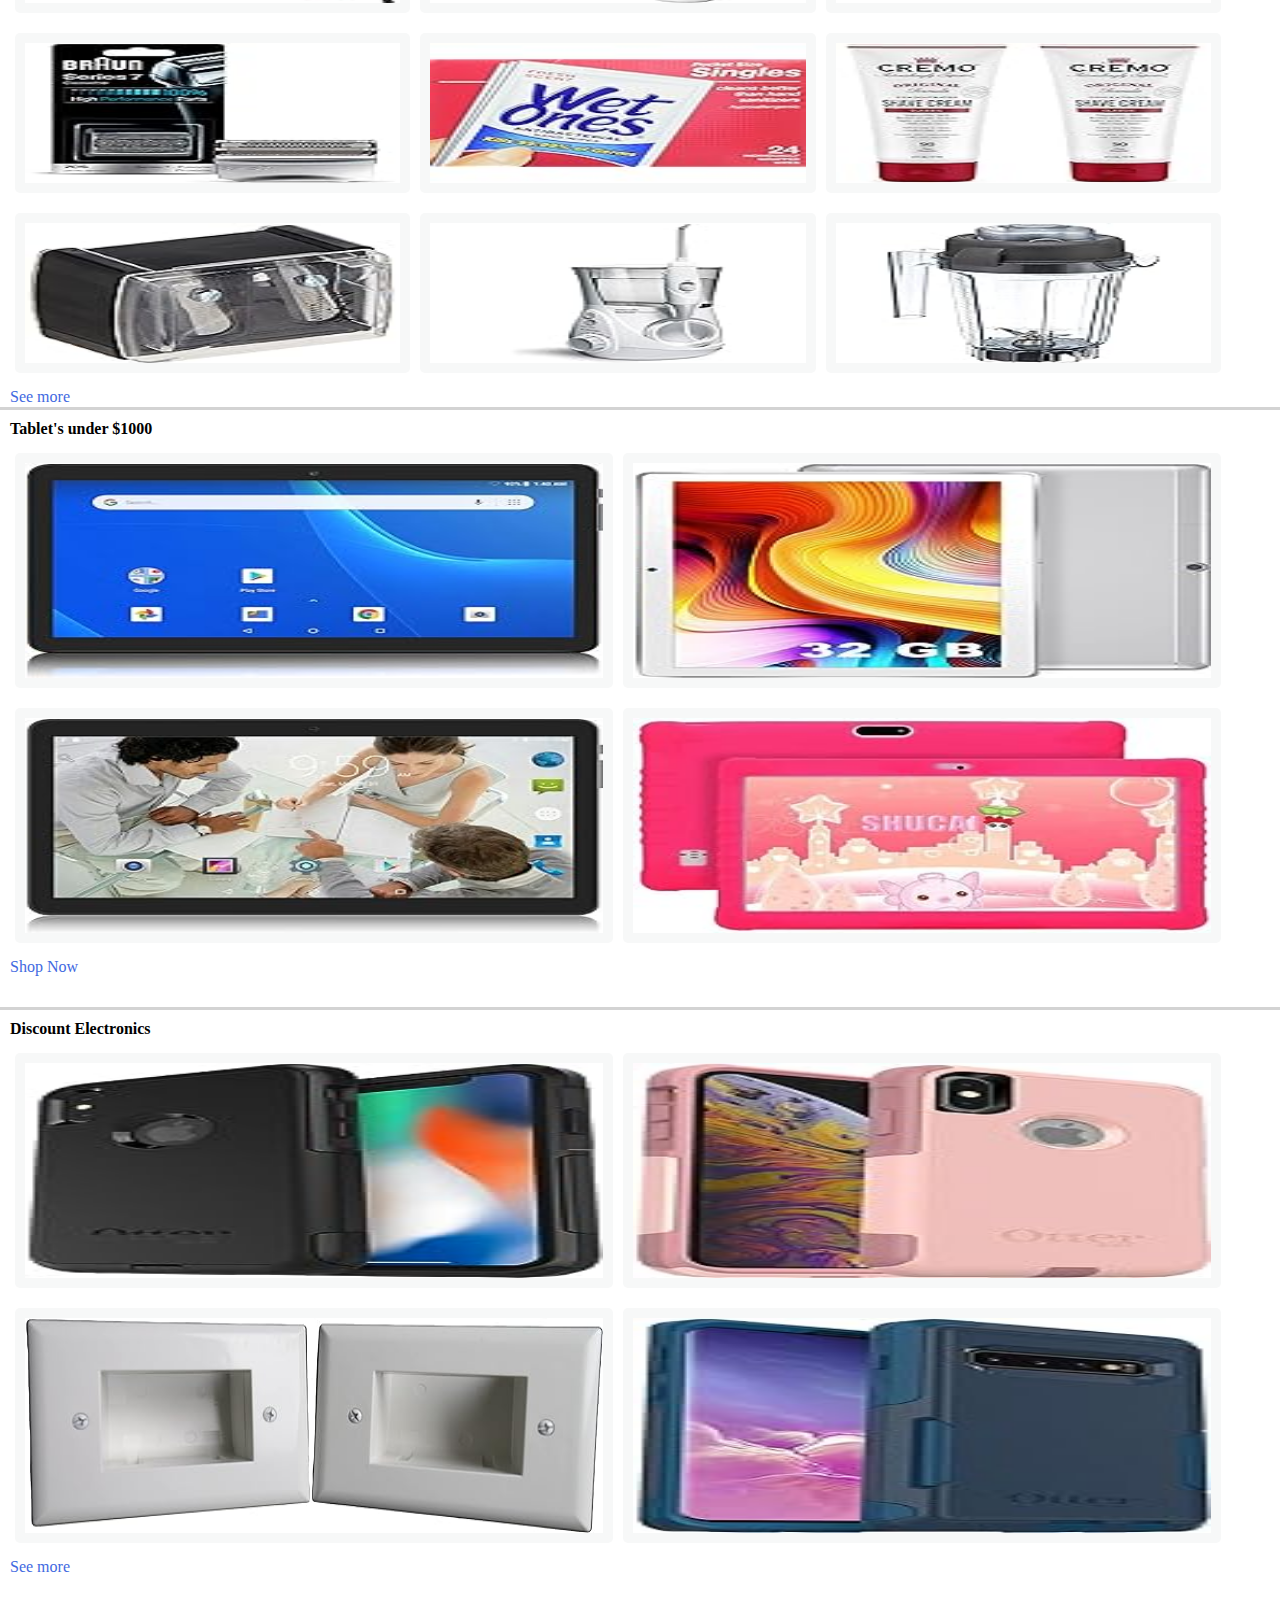
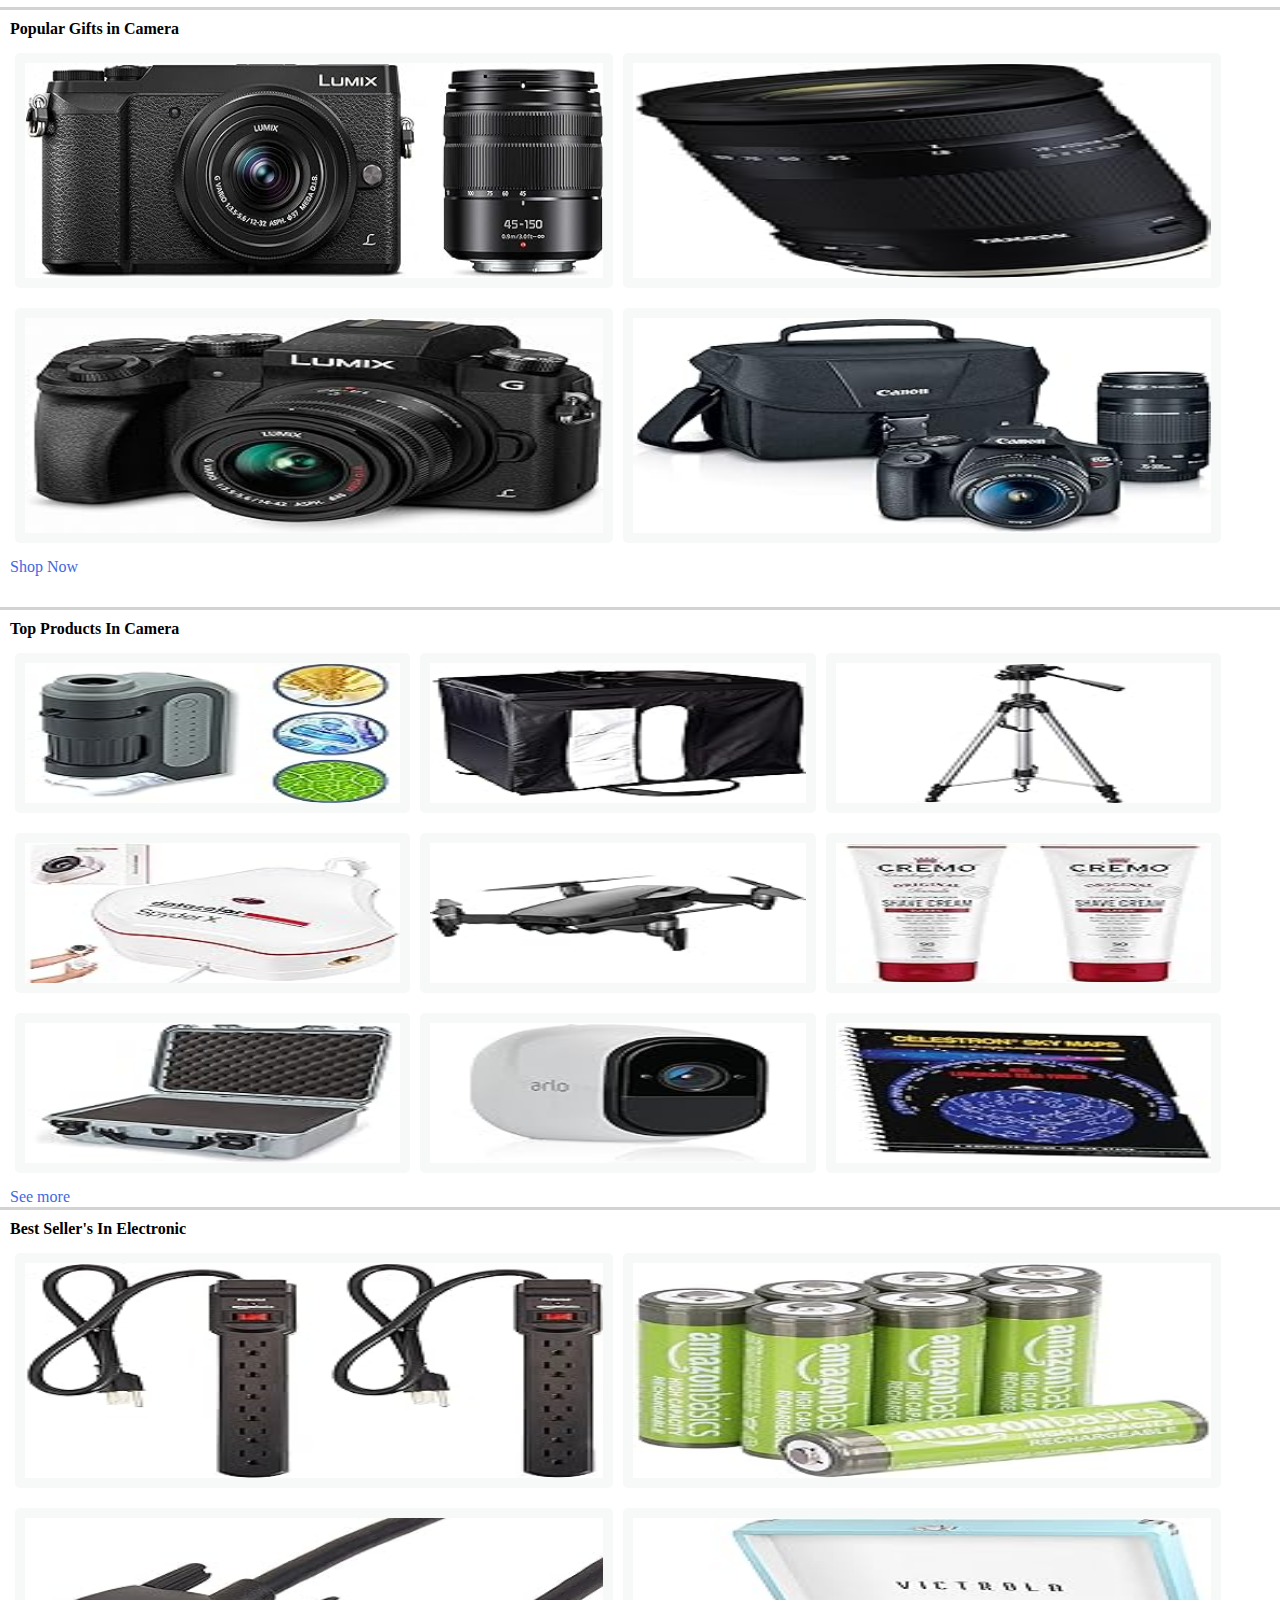
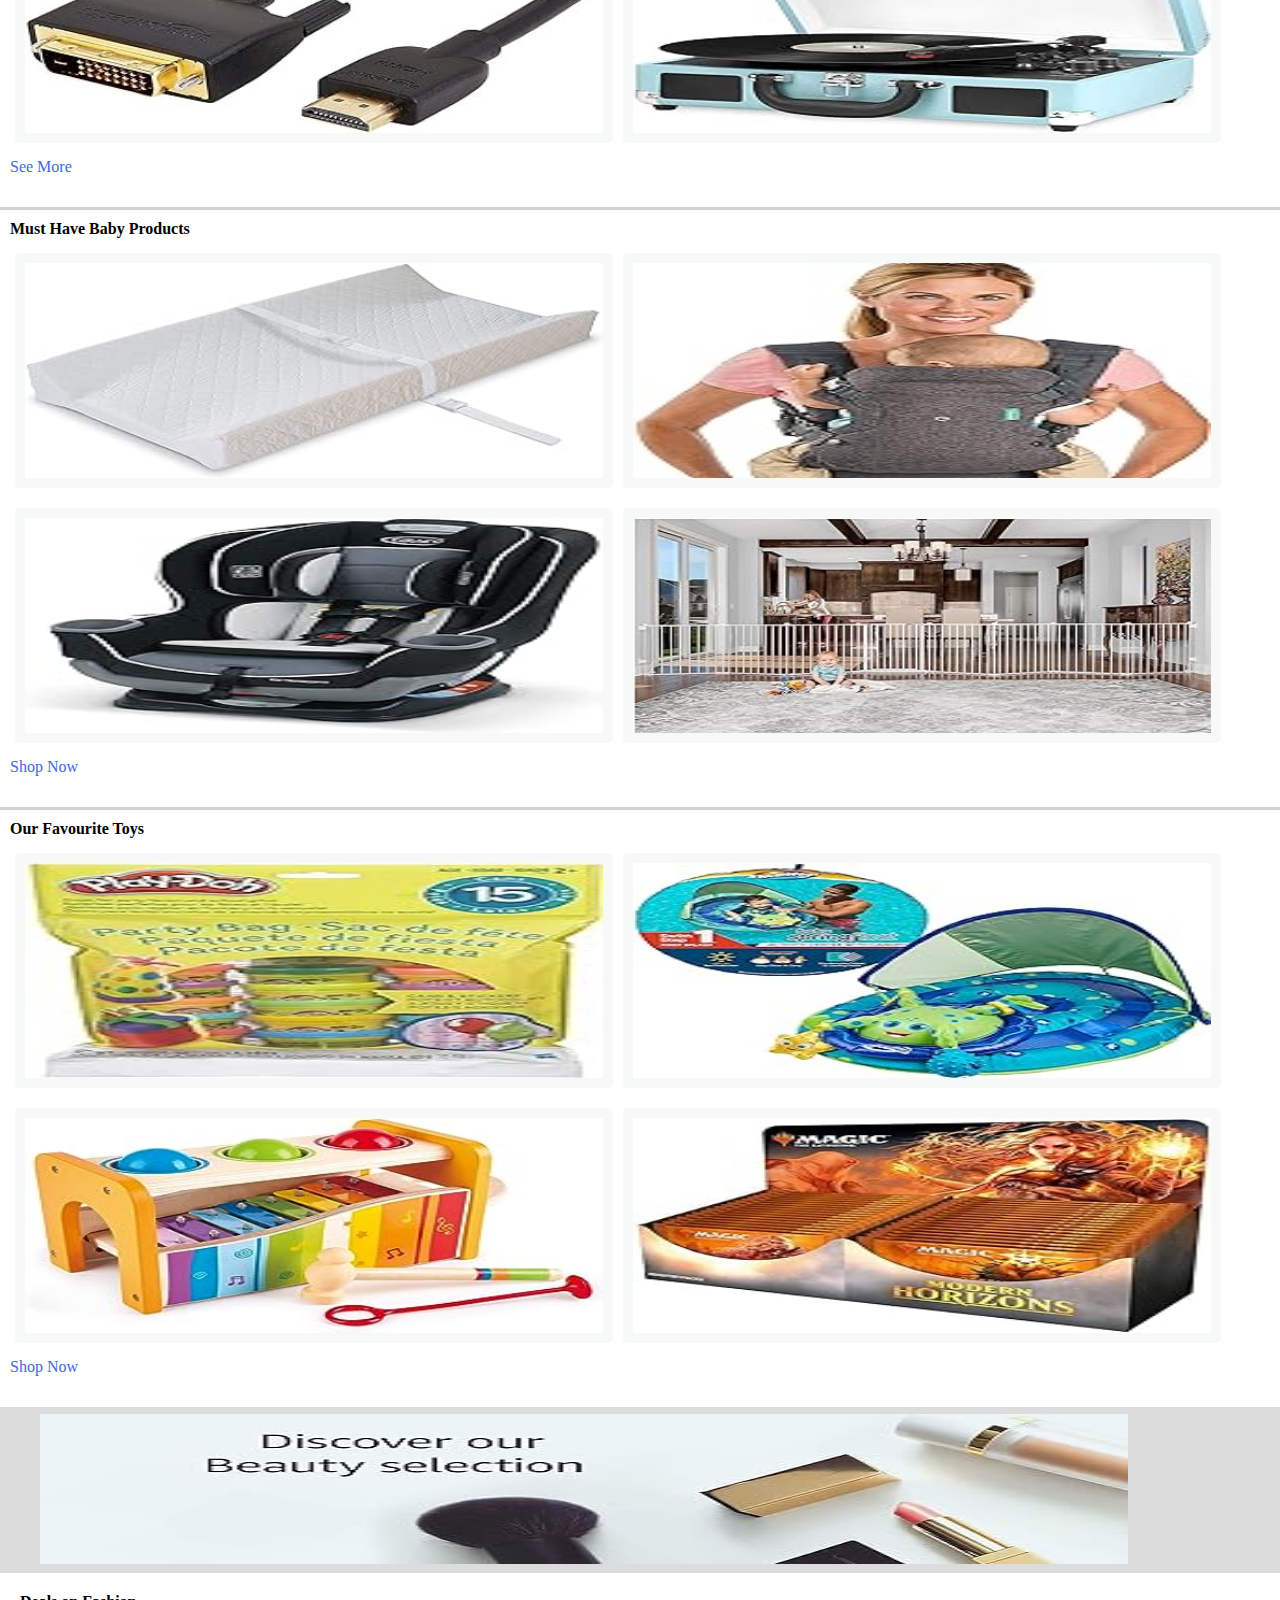
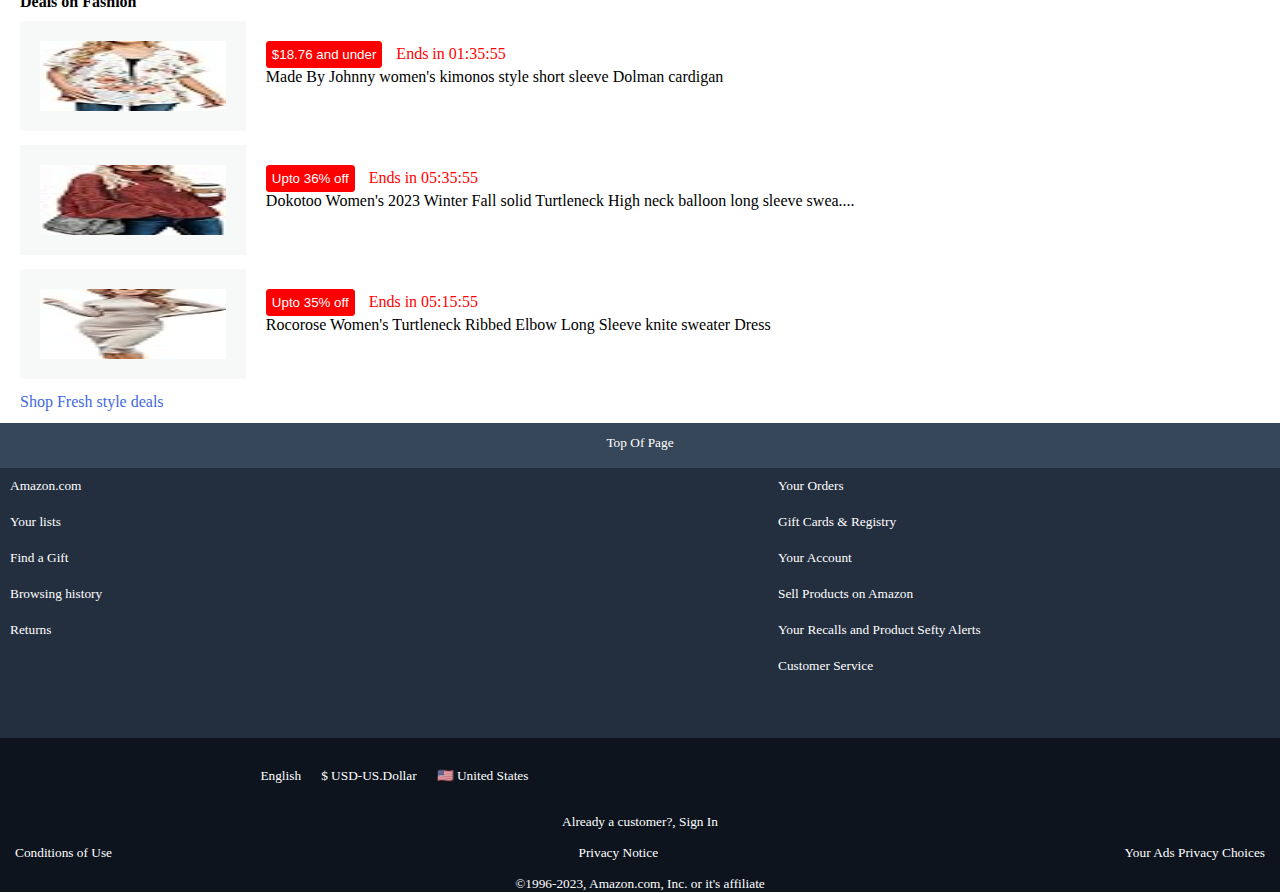
==== commit 2e43f570: "Update index.html" ====
--- a/index.html
+++ b/index.html
@@ -232,21 +232,21 @@
 <div class="first-img">
   
   <a href="#">
-    <img class="bkg-1" src="/IMAGE/background.jpeg" alt=""> 
+    <img class="bkg-1" src="background.jpeg" alt=""> 
   </a>
  
 <div class="on-bkg">
     <a href="#">
-    <img class="in-bkg" src="/IMAGE/download (1) (5).jpeg" alt="">
+    <img class="in-bkg" src="download (1) (5).jpeg" alt="">
   </a>
   <a href="#">
-    <img class="in-bkg" src="/IMAGE/download (1) (4).jpeg" alt="">
+    <img class="in-bkg" src="download (1) (4).jpeg" alt="">
   </a>
   <a href="#">
-    <img class="in-bkg" src="/IMAGE/download (1) (3).jpeg" alt="">
+    <img class="in-bkg" src="download (1) (3).jpeg" alt="">
   </a>
   <a href="#">
-    <img  class="in-bkg" src="/IMAGE/download (1) (2).jpeg" alt="">
+    <img  class="in-bkg" src="download (1) (2).jpeg" alt="">
   </a>
 </div>
 </div>
@@ -273,13 +273,13 @@
      <div class="in-box">
        <div>
          <a href="#">
-           <img src="/IMAGE/41yqgtOqxPL._SR140,140_ - 2023-10-05T230512.226.jpg" alt="/IMAGE/41yqgtOqxPL._SR140,140_ - 2023-10-05T230512.226.jpg">
+           <img src="41yqgtOqxPL._SR140,140_ - 2023-10-05T230512.226.jpg" alt="/IMAGE/41yqgtOqxPL._SR140,140_ - 2023-10-05T230512.226.jpg">
          </a>
          <p>Shop Women's </p>
        </div>
        <div>
          <a href="#">
-           <img src="/IMAGE/41wfXsKdqEL._SR140,140_ - 2023-10-05T230512.636.jpg" alt="/IMAGE/41wfXsKdqEL._SR140,140_ - 2023-10-05T230512.636.jpg">
+           <img src="41wfXsKdqEL._SR140,140_ - 2023-10-05T230512.636.jpg" alt="/IMAGE/41wfXsKdqEL._SR140,140_ - 2023-10-05T230512.636.jpg">
          </a>
          <p> Shop Men's </p>
        </div>
@@ -287,13 +287,13 @@
      <div class="in-box">
        <div>
          <a href="#">
-           <img src="/IMAGE/41-zOL2WhXL._SR140,140_ - 2023-10-05T230708.686.jpg" alt="/IMAGE/41-zOL2WhXL._SR140,140_ - 2023-10-05T230708.686.jpg">
+           <img src="41-zOL2WhXL._SR140,140_ - 2023-10-05T230708.686.jpg" alt="/IMAGE/41-zOL2WhXL._SR140,140_ - 2023-10-05T230708.686.jpg">
          </a>
         <p> Shop Kids </p>
        </div>
        <div>
          <a href="#">
-           <img src="/IMAGE/4103VPrZvIL._SR140,140_ - 2023-10-05T230708.510.jpg" alt="/IMAGE/4103VPrZvIL._SR140,140_ - 2023-10-05T230708.510.jpg">
+           <img src="4103VPrZvIL._SR140,140_ - 2023-10-05T230708.510.jpg" alt="/IMAGE/4103VPrZvIL._SR140,140_ - 2023-10-05T230708.510.jpg">
          </a>
          <p> Shop more shoe's</p>
        </div>
@@ -312,13 +312,13 @@
      <div class="in-box">
        <div>
          <a href="#">
-           <img src="/IMAGE/3170xCVr26L._SR140,140_ - 2023-10-05T230709.018.jpg">
+           <img src="3170xCVr26L._SR140,140_ - 2023-10-05T230709.018.jpg">
          </a>
          <p> Women's </p>
        </div>
        <div>
          <a href="#">
-           <img src="/IMAGE/61netzbPw4L._SR140,140_.png.jpg">
+           <img src="61netzbPw4L._SR140,140_.png.jpg">
          </a>
          <p>  Men's </p>
        </div>
@@ -326,13 +326,13 @@
      <div class="in-box">
        <div>
          <a href="#">
-           <img src="/IMAGE/31dhX4v0z6L._SR140,140_ - 2023-10-05T230711.641.jpg">
+           <img src="31dhX4v0z6L._SR140,140_ - 2023-10-05T230711.641.jpg">
          </a>
         <p> Girl's </p>
        </div>
        <div>
          <a href="#">
-           <img src="/IMAGE/31ANw+xlmCL._SR140,140_ - 2023-10-05T230713.730.jpg" alt="I don't know why it doesn't want to show">
+           <img src="31ANw+xlmCL._SR140,140_ - 2023-10-05T230713.730.jpg" alt="I don't know why it doesn't want to show">
          </a>
          <p> Boy's</p>
        </div>
@@ -350,7 +350,7 @@
      <h4> Shop Deals</h4>
      <div class="earburd">
        <a href="#">
-         <img src="/IMAGE/41WslKIDHaL._AC_SY230_ - 2023-10-05T230715.438.jpg" alt="">
+         <img src="41WslKIDHaL._AC_SY230_ - 2023-10-05T230715.438.jpg" alt="">
        </a>
      </div>
      <div>
@@ -384,13 +384,13 @@
      <div class="in-box">
        <div>
          <a href="#">
-           <img src="/IMAGE/31Of9cXB89L._SR140,140_ - 2023-10-05T230716.353.jpg">
+           <img src="31Of9cXB89L._SR140,140_ - 2023-10-05T230716.353.jpg">
          </a>
          <p> Women </p>
        </div>
        <div>
          <a href="#">
-           <img src="/IMAGE/61t4RMEeDlL._SR140,140_ - 2023-10-05T230716.780.jpg">
+           <img src="61t4RMEeDlL._SR140,140_ - 2023-10-05T230716.780.jpg">
          </a>
          <p>  Men </p>
        </div>
@@ -398,13 +398,13 @@
      <div class="in-box">
        <div>
          <a href="#">
-           <img src="/IMAGE/61GQiWq-84L._SR140,140_ - 2023-10-05T230717.099.jpg">
+           <img src="61GQiWq-84L._SR140,140_ - 2023-10-05T230717.099.jpg">
          </a>
         <p> Girl </p>
        </div>
        <div>
          <a href="#">
-           <img src="/IMAGE/61VkgU12HoL._SR140,140_ - 2023-10-05T230717.793.jpg" alt="I don't know why it doesn't want to show">
+           <img src="61VkgU12HoL._SR140,140_ - 2023-10-05T230717.793.jpg" alt="I don't know why it doesn't want to show">
          </a>
          <p> Boy </p>
        </div>
@@ -422,51 +422,51 @@
      <div class="in-box-5">
        <div class="in-box-5bkg">
          <a href="#">
-           <img src="/IMAGE/61Kn597KGkL._AC_SS130_ - 2023-10-05T230720.346.jpg" alt="">
-         </a>
-       </div>
-       <div class="in-box-5bkg">
-         <a href="#">
-           <img src="/IMAGE/512V1GCv-zL._AC_SS130_ - 2023-10-05T230722.399.jpg" alt="/IMAGE/512V1GCv-zL._AC_SS130_ - 2023-10-05T230722.399.jpg">
-         </a>
-       </div>
-       <div class="in-box-5bkg">
-         <a href="#">
-           <img src="/IMAGE/71R5xBOtLRL._AC_SS130_ - 2023-10-05T230723.155.jpg" alt="/IMAGE/71R5xBOtLRL._AC_SS130_ - 2023-10-05T230723.155.jpg">
+           <img src="61Kn597KGkL._AC_SS130_ - 2023-10-05T230720.346.jpg" alt="">
+         </a>
+       </div>
+       <div class="in-box-5bkg">
+         <a href="#">
+           <img src="512V1GCv-zL._AC_SS130_ - 2023-10-05T230722.399.jpg" alt="/IMAGE/512V1GCv-zL._AC_SS130_ - 2023-10-05T230722.399.jpg">
+         </a>
+       </div>
+       <div class="in-box-5bkg">
+         <a href="#">
+           <img src="71R5xBOtLRL._AC_SS130_ - 2023-10-05T230723.155.jpg" alt="/IMAGE/71R5xBOtLRL._AC_SS130_ - 2023-10-05T230723.155.jpg">
          </a>
        </div>
      </div>
      <div class="in-box-5">
        <div class="in-box-5bkg">
          <a href="#">
-           <img src="/IMAGE/716wfgwC9ML._AC_SS130_ - 2023-10-05T230723.966.jpg" alt="/IMAGE/716wfgwC9ML._AC_SS130_ - 2023-10-05T230723.966.jpg">
-         </a>
-       </div>
-       <div class="in-box-5bkg">
-         <a href="#">
-           <img src="/IMAGE/71oxtLl-PSL._AC_SS130_ - 2023-10-05T230725.445.jpg" alt="/IMAGE/71oxtLl-PSL._AC_SS130_ - 2023-10-05T230725.445.jpg">
-         </a>
-       </div>
-       <div class="in-box-5bkg">
-         <a href="#">
-           <img src="/IMAGE/61qBrVK+i0L._AC_SS130_ - 2023-10-05T230726.320.jpg">
+           <img src="716wfgwC9ML._AC_SS130_ - 2023-10-05T230723.966.jpg" alt="/IMAGE/716wfgwC9ML._AC_SS130_ - 2023-10-05T230723.966.jpg">
+         </a>
+       </div>
+       <div class="in-box-5bkg">
+         <a href="#">
+           <img src="71oxtLl-PSL._AC_SS130_ - 2023-10-05T230725.445.jpg" alt="/IMAGE/71oxtLl-PSL._AC_SS130_ - 2023-10-05T230725.445.jpg">
+         </a>
+       </div>
+       <div class="in-box-5bkg">
+         <a href="#">
+           <img src="61qBrVK+i0L._AC_SS130_ - 2023-10-05T230726.320.jpg">
          </a>
        </div>
      </div>
      <div class="in-box-5">
        <div class="in-box-5bkg">
          <a href="#">
-           <img src="/IMAGE/81gkmIgJIzL._AC_SS130_ - 2023-10-05T230726.933.jpg" alt="/IMAGE/81gkmIgJIzL._AC_SS130_ - 2023-10-05T230726.933.jpg">
-         </a>
-       </div>
-       <div class="in-box-5bkg">
-         <a href="#">
-           <img src="/IMAGE/719pUQCxnmL._AC_SS130_ - 2023-10-05T230728.801.jpg" alt="/IMAGE/719pUQCxnmL._AC_SS130_ - 2023-10-05T230728.801.jpg">
-         </a>
-       </div>
-       <div class="in-box-5bkg">
-         <a href="#">
-           <img src="/IMAGE/81HNlFLqulL._AC_SS130_ - 2023-10-05T230729.606.jpg" alt="/IMAGE/81HNlFLqulL._AC_SS130_ - 2023-10-05T230729.606.jpg">
+           <img src="81gkmIgJIzL._AC_SS130_ - 2023-10-05T230726.933.jpg" alt="/IMAGE/81gkmIgJIzL._AC_SS130_ - 2023-10-05T230726.933.jpg">
+         </a>
+       </div>
+       <div class="in-box-5bkg">
+         <a href="#">
+           <img src="719pUQCxnmL._AC_SS130_ - 2023-10-05T230728.801.jpg" alt="/IMAGE/719pUQCxnmL._AC_SS130_ - 2023-10-05T230728.801.jpg">
+         </a>
+       </div>
+       <div class="in-box-5bkg">
+         <a href="#">
+           <img src="81HNlFLqulL._AC_SS130_ - 2023-10-05T230729.606.jpg" alt="/IMAGE/81HNlFLqulL._AC_SS130_ - 2023-10-05T230729.606.jpg">
          </a>
        </div>
      </div>
@@ -483,24 +483,24 @@
      <div class="in-box-6">
        <div class="in-box-6bkg">
          <a href="#">
-           <img src="/IMAGE/61uHJ+pWHSL._AC_SY200_ - 2023-10-05T230731.244.jpg">
-         </a>
-       </div>
-       <div class="in-box-6bkg">
-         <a href="#">
-           <img src="/IMAGE/81cDWPM4g7L._AC_SY200_ - 2023-10-05T230731.806.jpg">
+           <img src="61uHJ+pWHSL._AC_SY200_ - 2023-10-05T230731.244.jpg">
+         </a>
+       </div>
+       <div class="in-box-6bkg">
+         <a href="#">
+           <img src="81cDWPM4g7L._AC_SY200_ - 2023-10-05T230731.806.jpg">
          </a>
        </div>
      </div>
      <div class="in-box-6">
        <div class="in-box-6bkg">
          <a href="#">
-           <img src="/IMAGE/719TQzVYvIL._AC_SY200_ - 2023-10-05T230733.222.jpg">
-         </a>
-       </div>
-       <div class="in-box-6bkg">
-         <a href="#">
-           <img src="/IMAGE/4163VZUEVjL._AC_SY200_ - 2023-10-05T230733.916.jpg" alt="I don't know why it doesn't want to show">
+           <img src="719TQzVYvIL._AC_SY200_ - 2023-10-05T230733.222.jpg">
+         </a>
+       </div>
+       <div class="in-box-6bkg">
+         <a href="#">
+           <img src="4163VZUEVjL._AC_SY200_ - 2023-10-05T230733.916.jpg" alt="I don't know why it doesn't want to show">
          </a>
        </div>
      </div>
@@ -518,24 +518,24 @@
      <div class="in-box-6">
        <div class="in-box-6bkg">
          <a href="#">
-           <img src="/IMAGE/51gjMtOQYoL._AC_SY200_ - 2023-10-05T230736.029.jpg">
-         </a>
-       </div>
-       <div class="in-box-6bkg">
-         <a href="#">
-           <img src="/IMAGE/613ntyrMEdL._AC_SY200_ - 2023-10-05T230737.191.jpg">
+           <img src="51gjMtOQYoL._AC_SY200_ - 2023-10-05T230736.029.jpg">
+         </a>
+       </div>
+       <div class="in-box-6bkg">
+         <a href="#">
+           <img src="613ntyrMEdL._AC_SY200_ - 2023-10-05T230737.191.jpg">
          </a>
        </div>
      </div>
      <div class="in-box-6">
        <div class="in-box-6bkg">
          <a href="#">
-           <img src="/IMAGE/51MiWoHlRXL._AC_SY200_ - 2023-10-05T230738.204.jpg">
-         </a>
-       </div>
-       <div class="in-box-6bkg">
-         <a href="#">
-           <img src="/IMAGE/51r8ko5WAvL._AC_SY200_ - 2023-10-05T230739.130.jpg" alt="I don't know why it doesn't want to show">
+           <img src="51MiWoHlRXL._AC_SY200_ - 2023-10-05T230738.204.jpg">
+         </a>
+       </div>
+       <div class="in-box-6bkg">
+         <a href="#">
+           <img src="51r8ko5WAvL._AC_SY200_ - 2023-10-05T230739.130.jpg" alt="I don't know why it doesn't want to show">
          </a>
        </div>
      </div>
@@ -553,24 +553,24 @@
      <div class="in-box-6">
        <div class="in-box-6bkg">
          <a href="#">
-           <img src="/IMAGE/81BCS8w0v9L._AC_SY200_ - 2023-10-05T230739.892.jpg">
-         </a>
-       </div>
-       <div class="in-box-6bkg">
-         <a href="#">
-           <img src="/IMAGE/71DbaudYCGL._AC_SY200_ - 2023-10-05T230740.536.jpg">
+           <img src="81BCS8w0v9L._AC_SY200_ - 2023-10-05T230739.892.jpg">
+         </a>
+       </div>
+       <div class="in-box-6bkg">
+         <a href="#">
+           <img src="71DbaudYCGL._AC_SY200_ - 2023-10-05T230740.536.jpg">
          </a>
        </div>
      </div>
      <div class="in-box-6">
        <div class="in-box-6bkg">
          <a href="#">
-           <img src="/IMAGE/71IV1+3trUL._AC_SY200_ - 2023-10-05T230744.102.jpg">
-         </a>
-       </div>
-       <div class="in-box-6bkg">
-         <a href="#">
-           <img src="/IMAGE/71W1KvLH3sL._AC_SY200_ - 2023-10-05T230744.294.jpg">
+           <img src="71IV1+3trUL._AC_SY200_ - 2023-10-05T230744.102.jpg">
+         </a>
+       </div>
+       <div class="in-box-6bkg">
+         <a href="#">
+           <img src="71W1KvLH3sL._AC_SY200_ - 2023-10-05T230744.294.jpg">
          </a>
        </div>
      </div>
@@ -587,51 +587,51 @@
      <div class="in-box-5">
        <div class="in-box-5bkg">
          <a href="#">
-           <img src="/IMAGE/81hd-Uv787L._AC_SS130_ - 2023-10-05T230744.438.jpg" alt="">
-         </a>
-       </div>
-       <div class="in-box-5bkg">
-         <a href="#">
-           <img src="/IMAGE/911UKZb5yNL._AC_SS130_ - 2023-10-05T230747.879.jpg" alt="/IMAGE/512V1GCv-zL._AC_SS130_ - 2023-10-05T230722.399.jpg">
-         </a>
-       </div>
-       <div class="in-box-5bkg">
-         <a href="#">
-           <img src="/IMAGE/51IbIneFnoL._AC_SS130_ - 2023-10-08T142140.276.jpg" alt="/IMAGE/71R5xBOtLRL._AC_SS130_ - 2023-10-05T230723.155.jpg">
+           <img src="81hd-Uv787L._AC_SS130_ - 2023-10-05T230744.438.jpg" alt="">
+         </a>
+       </div>
+       <div class="in-box-5bkg">
+         <a href="#">
+           <img src="911UKZb5yNL._AC_SS130_ - 2023-10-05T230747.879.jpg" alt="/IMAGE/512V1GCv-zL._AC_SS130_ - 2023-10-05T230722.399.jpg">
+         </a>
+       </div>
+       <div class="in-box-5bkg">
+         <a href="#">
+           <img src="51IbIneFnoL._AC_SS130_ - 2023-10-08T142140.276.jpg" alt="/IMAGE/71R5xBOtLRL._AC_SS130_ - 2023-10-05T230723.155.jpg">
          </a>
        </div>
      </div>
      <div class="in-box-5">
        <div class="in-box-5bkg">
          <a href="#">
-           <img src="/IMAGE/71qVAm22o7L._AC_SS130_ - 2023-10-05T230749.294.jpg" alt="/IMAGE/716wfgwC9ML._AC_SS130_ - 2023-10-05T230723.966.jpg">
-         </a>
-       </div>
-       <div class="in-box-5bkg">
-         <a href="#">
-           <img src="/IMAGE/51We5oIVy-L._AC_SS130_ - 2023-10-05T230748.428.jpg" alt="/IMAGE/71oxtLl-PSL._AC_SS130_ - 2023-10-05T230725.445.jpg">
-         </a>
-       </div>
-       <div class="in-box-5bkg">
-         <a href="#">
-           <img src="/IMAGE/61qBrVK+i0L._AC_SS130_ - 2023-10-05T230726.320.jpg">
+           <img src="71qVAm22o7L._AC_SS130_ - 2023-10-05T230749.294.jpg" alt="/IMAGE/716wfgwC9ML._AC_SS130_ - 2023-10-05T230723.966.jpg">
+         </a>
+       </div>
+       <div class="in-box-5bkg">
+         <a href="#">
+           <img src="51We5oIVy-L._AC_SS130_ - 2023-10-05T230748.428.jpg" alt="/IMAGE/71oxtLl-PSL._AC_SS130_ - 2023-10-05T230725.445.jpg">
+         </a>
+       </div>
+       <div class="in-box-5bkg">
+         <a href="#">
+           <img src="61qBrVK+i0L._AC_SS130_ - 2023-10-05T230726.320.jpg">
          </a>
        </div>
      </div>
      <div class="in-box-5">
        <div class="in-box-5bkg">
          <a href="#">
-           <img src="/IMAGE/81jUGQPb96L._AC_SS130_ - 2023-10-05T230750.555.jpg" alt="/IMAGE/81gkmIgJIzL._AC_SS130_ - 2023-10-05T230726.933.jpg">
-         </a>
-       </div>
-       <div class="in-box-5bkg">
-         <a href="#">
-           <img src="/IMAGE/516GOgbe8KL._AC_SS130_ - 2023-10-05T230751.163.jpg" alt="/IMAGE/719pUQCxnmL._AC_SS130_ - 2023-10-05T230728.801.jpg">
-         </a>
-       </div>
-       <div class="in-box-5bkg">
-         <a href="#">
-           <img src="/IMAGE/51nJAtGP1WL._AC_SS130_ - 2023-10-08T142142.462.jpg" alt="/IMAGE/81HNlFLqulL._AC_SS130_ - 2023-10-05T230729.606.jpg">
+           <img src="81jUGQPb96L._AC_SS130_ - 2023-10-05T230750.555.jpg" alt="/IMAGE/81gkmIgJIzL._AC_SS130_ - 2023-10-05T230726.933.jpg">
+         </a>
+       </div>
+       <div class="in-box-5bkg">
+         <a href="#">
+           <img src="516GOgbe8KL._AC_SS130_ - 2023-10-05T230751.163.jpg" alt="/IMAGE/719pUQCxnmL._AC_SS130_ - 2023-10-05T230728.801.jpg">
+         </a>
+       </div>
+       <div class="in-box-5bkg">
+         <a href="#">
+           <img src="51nJAtGP1WL._AC_SS130_ - 2023-10-08T142142.462.jpg" alt="/IMAGE/81HNlFLqulL._AC_SS130_ - 2023-10-05T230729.606.jpg">
          </a>
        </div>
      </div>
@@ -648,24 +648,24 @@
      <div class="in-box-6">
        <div class="in-box-6bkg">
          <a href="#">
-           <img src="/IMAGE/71FhbNgJHnL._AC_SY200_ - 2023-10-05T230752.483.jpg">
-         </a>
-       </div>
-       <div class="in-box-6bkg">
-         <a href="#">
-           <img src="/IMAGE/61gawIiuEBL._AC_SY200_ - 2023-10-05T230754.231.jpg">
+           <img src="71FhbNgJHnL._AC_SY200_ - 2023-10-05T230752.483.jpg">
+         </a>
+       </div>
+       <div class="in-box-6bkg">
+         <a href="#">
+           <img src="61gawIiuEBL._AC_SY200_ - 2023-10-05T230754.231.jpg">
          </a>
        </div>
      </div>
      <div class="in-box-6">
        <div class="in-box-6bkg">
          <a href="#">
-           <img src="/IMAGE/711lDrVDlpL._AC_SY200_ - 2023-10-05T230754.542.jpg">
-         </a>
-       </div>
-       <div class="in-box-6bkg">
-         <a href="#">
-           <img src="/IMAGE/71q-KKcG4aL._AC_SY200_ - 2023-10-05T230755.649.jpg">
+           <img src="711lDrVDlpL._AC_SY200_ - 2023-10-05T230754.542.jpg">
+         </a>
+       </div>
+       <div class="in-box-6bkg">
+         <a href="#">
+           <img src="71q-KKcG4aL._AC_SY200_ - 2023-10-05T230755.649.jpg">
          </a>
        </div>
      </div>
@@ -683,24 +683,24 @@
         <div class="in-box-6">
           <div class="in-box-6bkg">
             <a href="#">
-              <img src="/IMAGE/71V3-Bxqv2L._AC_SY200_ - 2023-10-05T230757.438.jpg">
+              <img src="71V3-Bxqv2L._AC_SY200_ - 2023-10-05T230757.438.jpg">
             </a>
           </div>
           <div class="in-box-6bkg">
             <a href="#">
-              <img src="/IMAGE/human.jpg">
+              <img src="human.jpg">
             </a>
           </div>
         </div>
         <div class="in-box-6">
           <div class="in-box-6bkg">
             <a href="#">
-              <img src="/IMAGE/71wNWtNb0sL._AC_SY200_ - 2023-10-05T230758.563.jpg">
+              <img src="71wNWtNb0sL._AC_SY200_ - 2023-10-05T230758.563.jpg">
             </a>
           </div>
           <div class="in-box-6bkg">
             <a href="#">
-              <img src="/IMAGE/91MCnQ25QdL._AC_SY200_ - 2023-10-05T230759.569.jpg">
+              <img src="91MCnQ25QdL._AC_SY200_ - 2023-10-05T230759.569.jpg">
             </a>
           </div>
         </div>
@@ -717,24 +717,24 @@
       <div class="in-box-6">
         <div class="in-box-6bkg">
           <a href="#">
-            <img src="/IMAGE/61-7daVNLSL._AC_SY200_ - 2023-10-05T230802.384.jpg">
+            <img src="61-7daVNLSL._AC_SY200_ - 2023-10-05T230802.384.jpg">
           </a>
         </div>
         <div class="in-box-6bkg">
           <a href="#">
-            <img src="/IMAGE/bluetoy.jpg">
+            <img src="bluetoy.jpg">
           </a>
         </div>
       </div>
       <div class="in-box-6">
         <div class="in-box-6bkg">
           <a href="#">
-            <img src="/IMAGE/71G3zeFg0pL._AC_SY200_ - 2023-10-05T230805.999.jpg">
+            <img src="71G3zeFg0pL._AC_SY200_ - 2023-10-05T230805.999.jpg">
           </a>
         </div>
         <div class="in-box-6bkg">
           <a href="#">
-            <img src="/IMAGE/71iQwT1fk8L._AC_SY200_ - 2023-10-05T230806.489.jpg">
+            <img src="71iQwT1fk8L._AC_SY200_ - 2023-10-05T230806.489.jpg">
           </a>
         </div>
       </div>
@@ -745,7 +745,7 @@
 </div>  
 <div class="second-bkg">
   <a href="#">
-    <img src="/IMAGE/515wXajlToL._SR414,150_ - 2023-10-05T230810.497.jpg" alt="/IMAGE/515wXajlToL._SR414,150_ - 2023-10-05T230810.497.jpg">
+    <img src="515wXajlToL._SR414,150_ - 2023-10-05T230810.497.jpg" alt="/IMAGE/515wXajlToL._SR414,150_ - 2023-10-05T230810.497.jpg">
   </a>
 </div>
 
@@ -757,7 +757,7 @@
   <div class="box-in-b4">
     <div class="b4-img">
       <a href="#">
-        <img src="/IMAGE/51MWOSGpvUL._SY500__AC_SY80_ - 2023-10-08T201427.492.jpg" alt="/IMAGE/51MWOSGpvUL._SY500__AC_SY80_ - 2023-10-08T201427.492.jpg">
+        <img src="51MWOSGpvUL._SY500__AC_SY80_ - 2023-10-08T201427.492.jpg" alt="/IMAGE/51MWOSGpvUL._SY500__AC_SY80_ - 2023-10-08T201427.492.jpg">
       </a>
     </div>
     <div class="b4-text">
@@ -772,7 +772,7 @@
   <div class="box-in-b4">
     <div class="b4-img">
       <a href="#">
-        <img src="/IMAGE/51jL3JDcUVS._SY500__AC_SY80_ - 2023-10-08T201438.337.jpg" alt="/IMAGE/51jL3JDcUVS._SY500__AC_SY80_ - 2023-10-08T201438.337.jpg">
+        <img src="51jL3JDcUVS._SY500__AC_SY80_ - 2023-10-08T201438.337.jpg" alt="/IMAGE/51jL3JDcUVS._SY500__AC_SY80_ - 2023-10-08T201438.337.jpg">
       </a>
     </div>
     <div class="b4-text">
@@ -788,7 +788,7 @@
   <div class="box-in-b4">
     <div class="b4-img">
       <a href="#">
-        <img src="/IMAGE/41JrnNtWD9L._SY500__AC_SY80_ - 2023-10-08T201442.755.jpg" alt="/IMAGE/41JrnNtWD9L._SY500__AC_SY80_ - 2023-10-08T201442.755.jpg">
+        <img src="41JrnNtWD9L._SY500__AC_SY80_ - 2023-10-08T201442.755.jpg" alt="/IMAGE/41JrnNtWD9L._SY500__AC_SY80_ - 2023-10-08T201442.755.jpg">
       </a>
     </div>
     <div class="b4-text">
